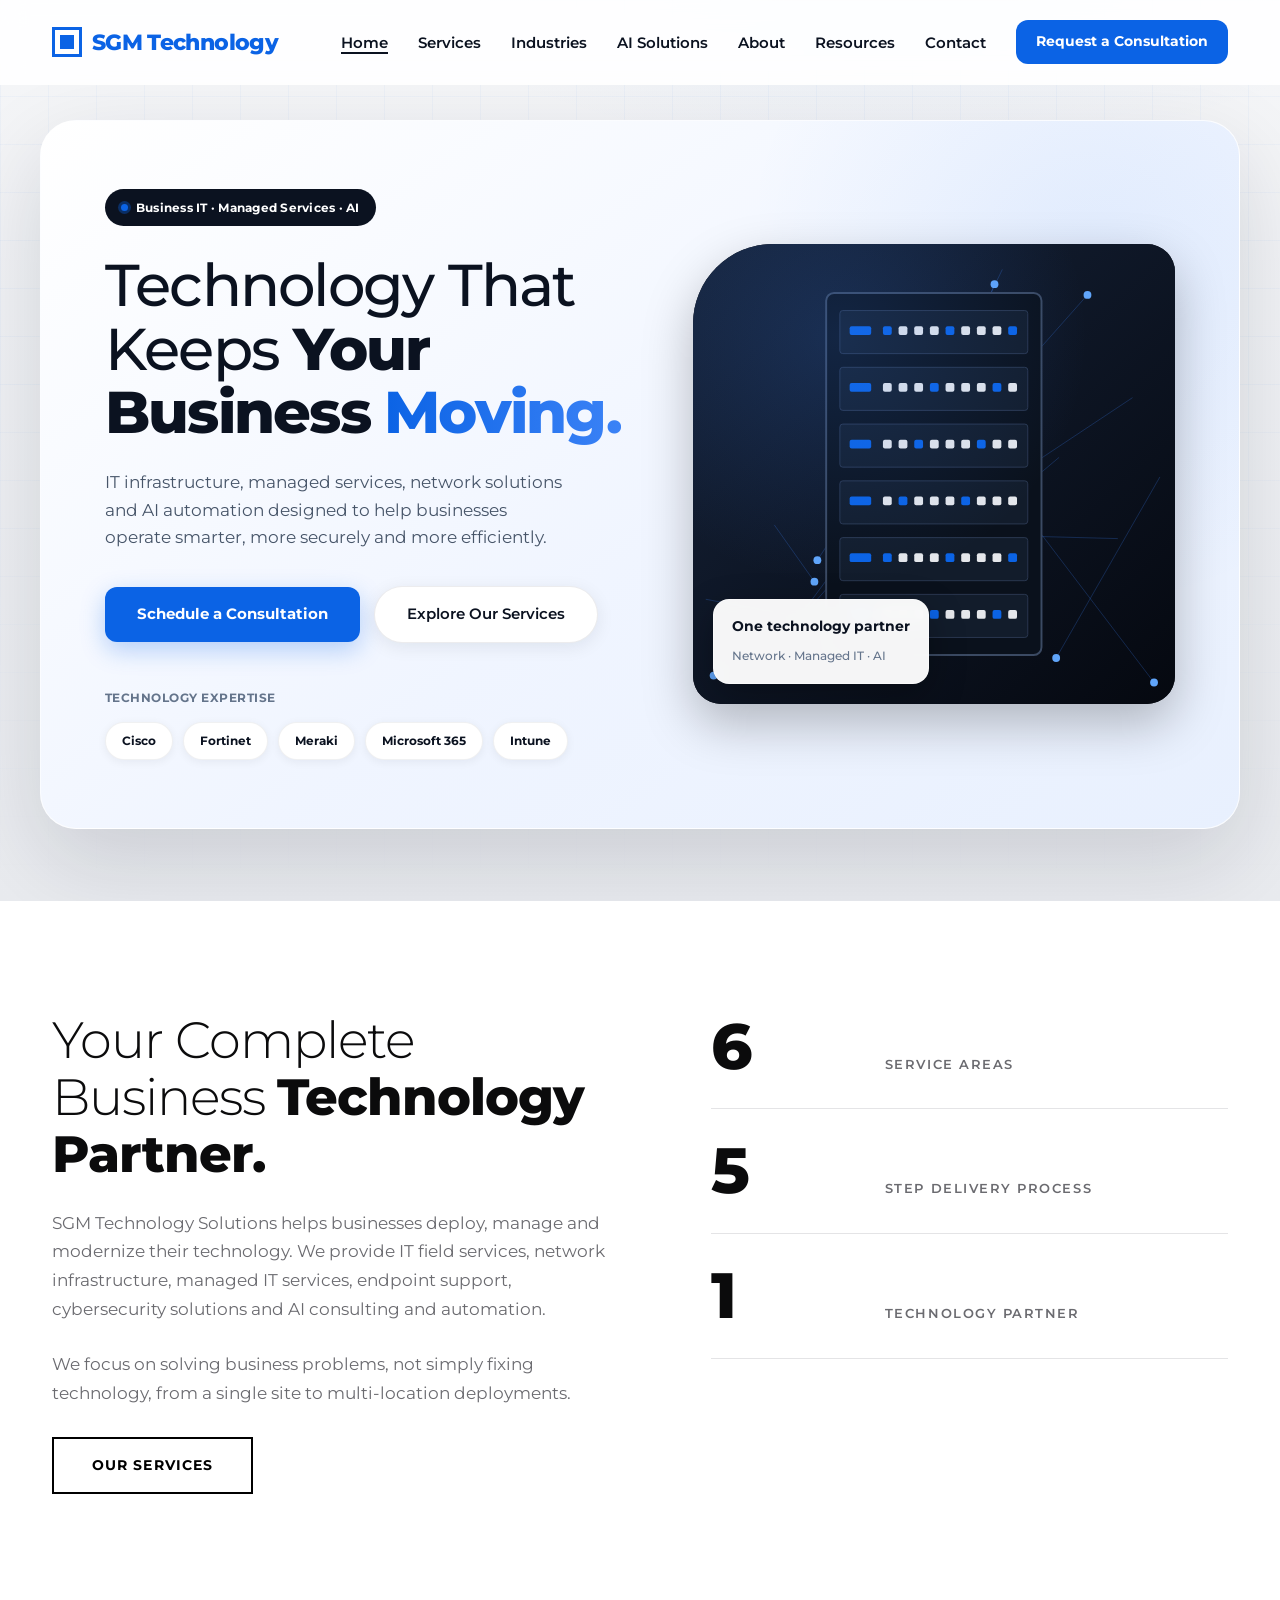
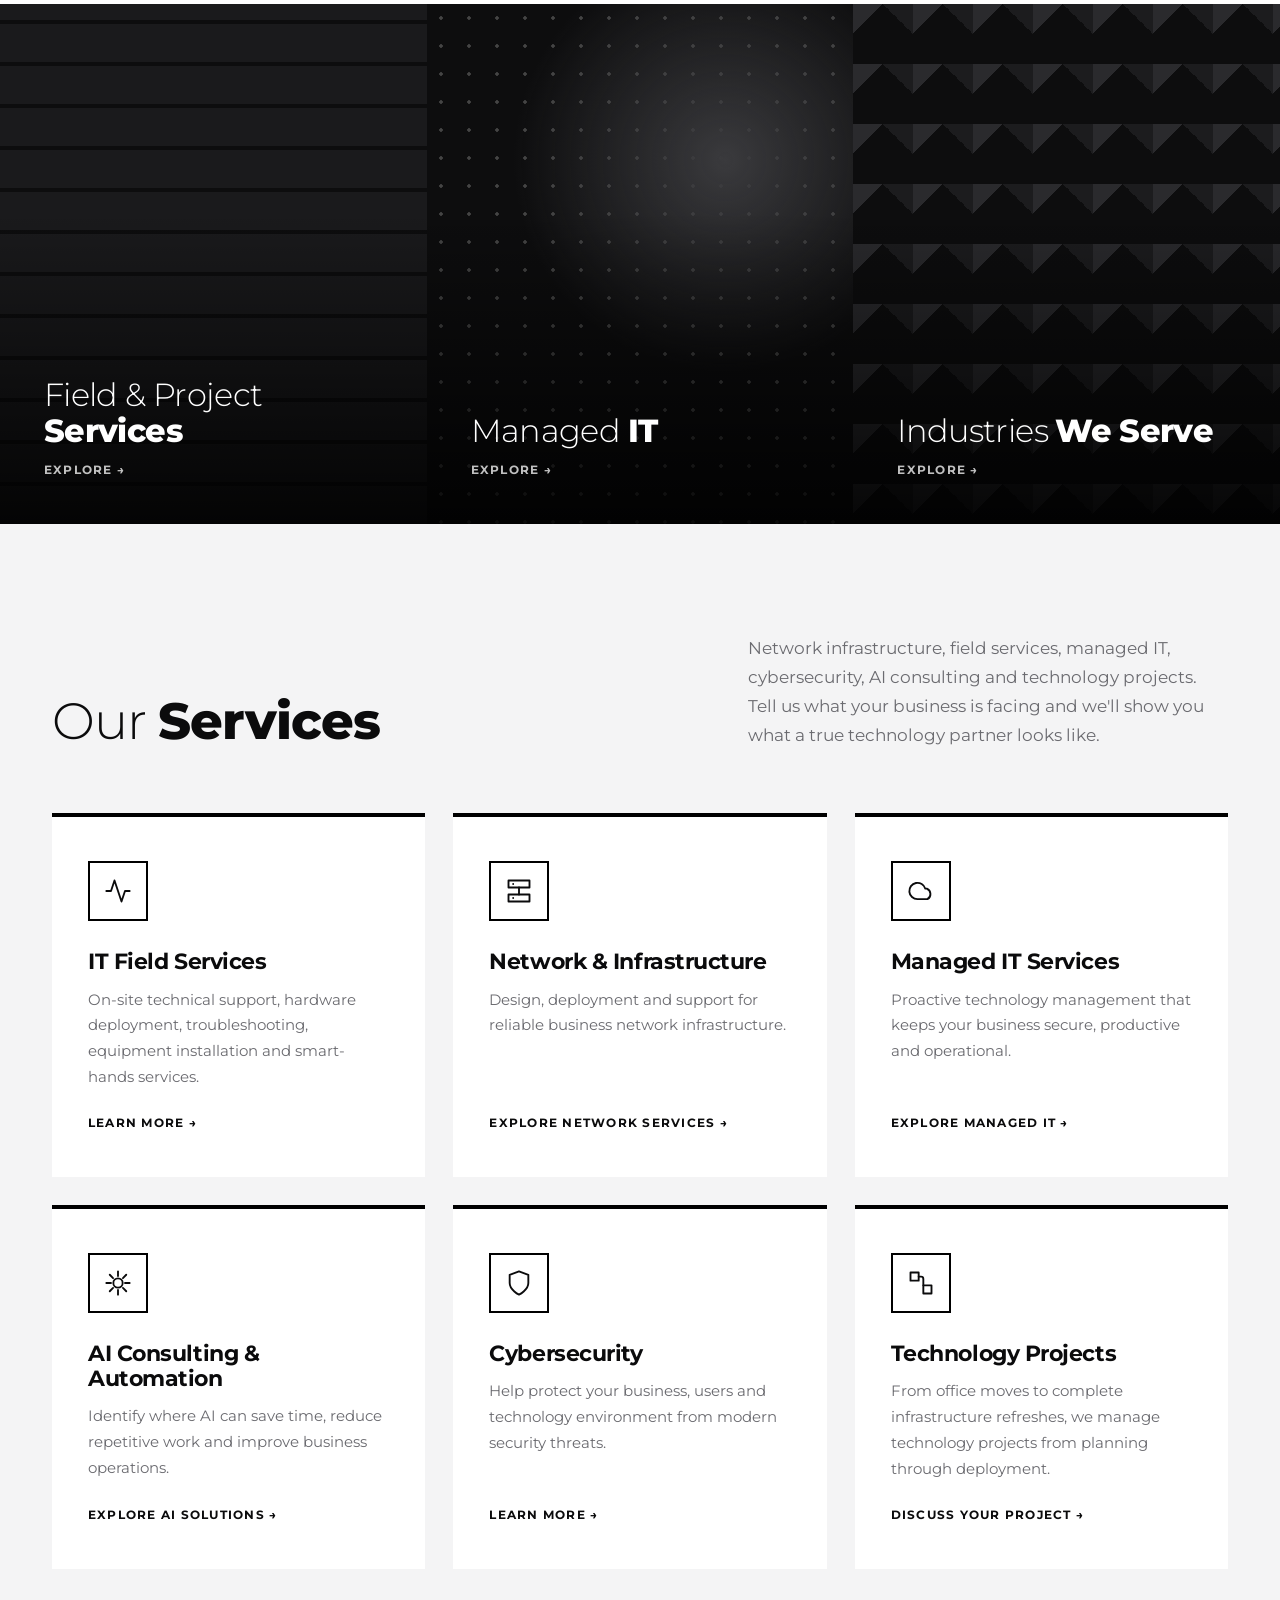
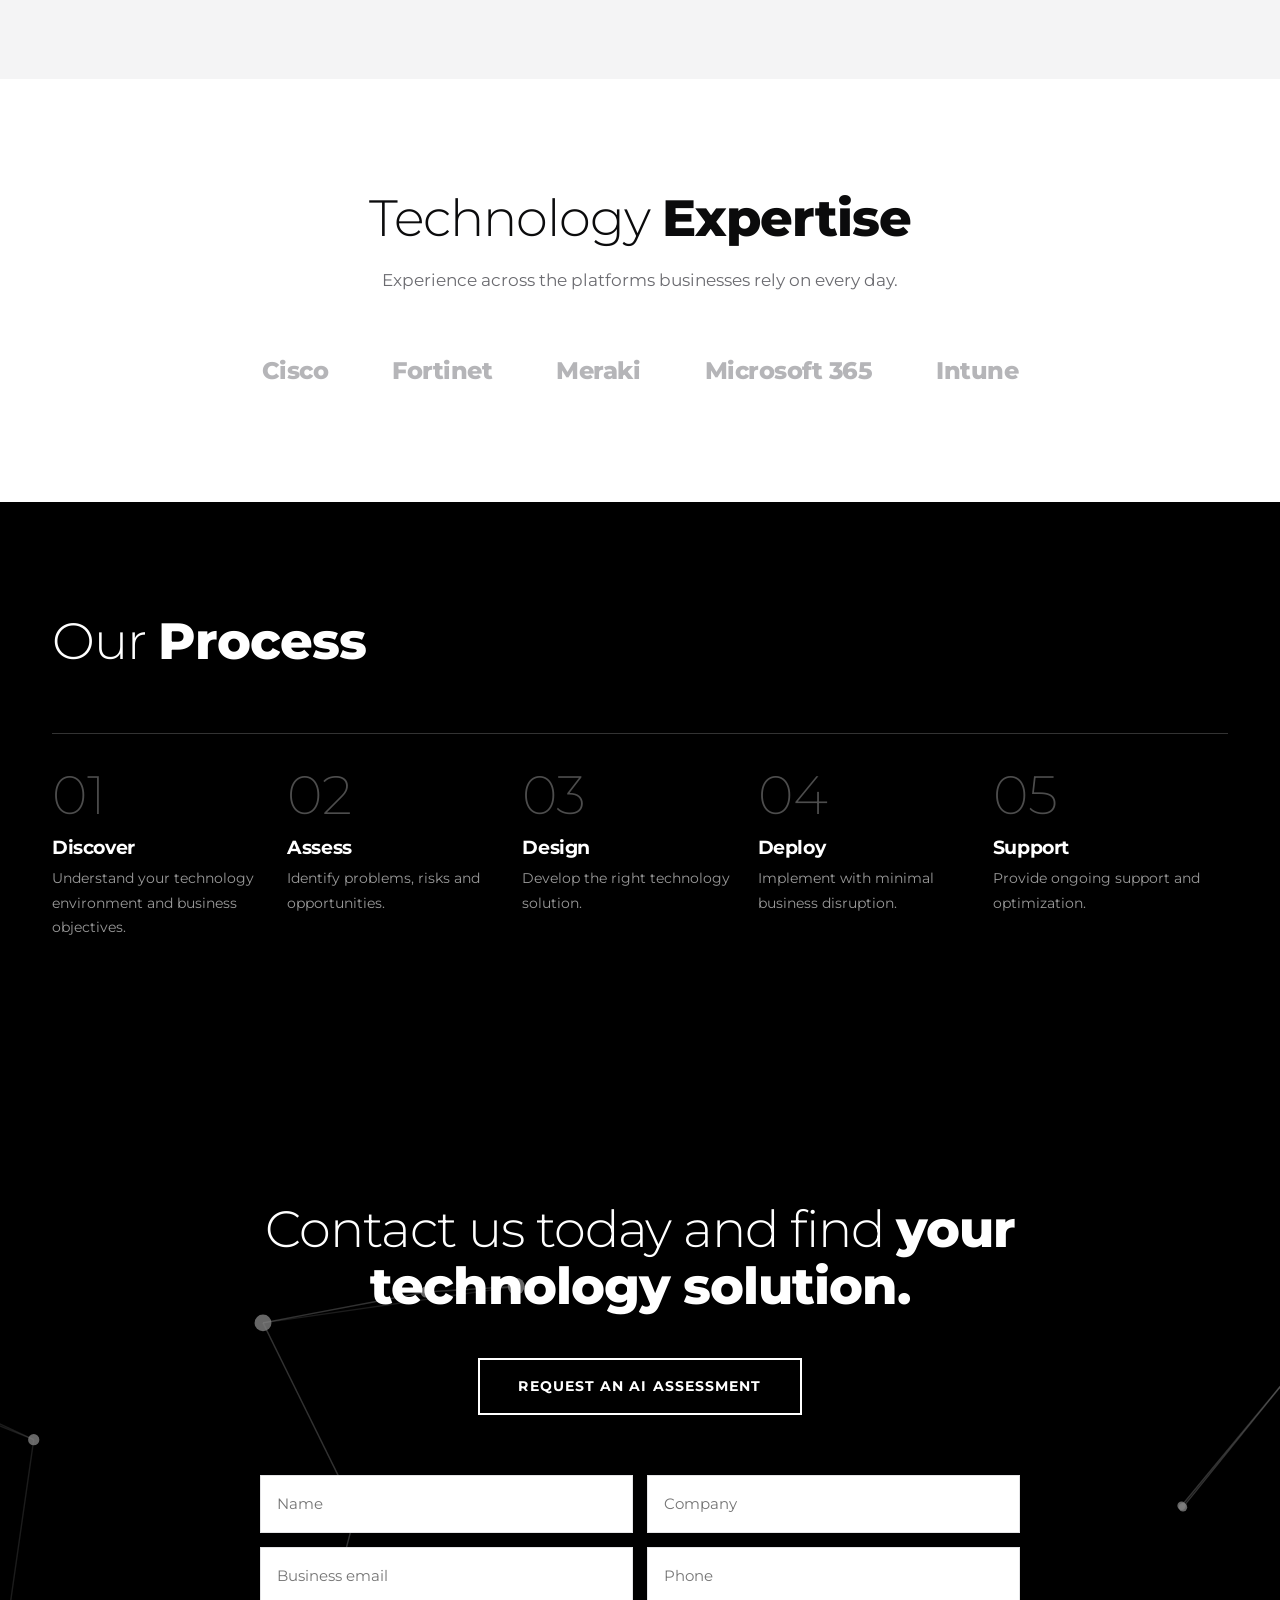
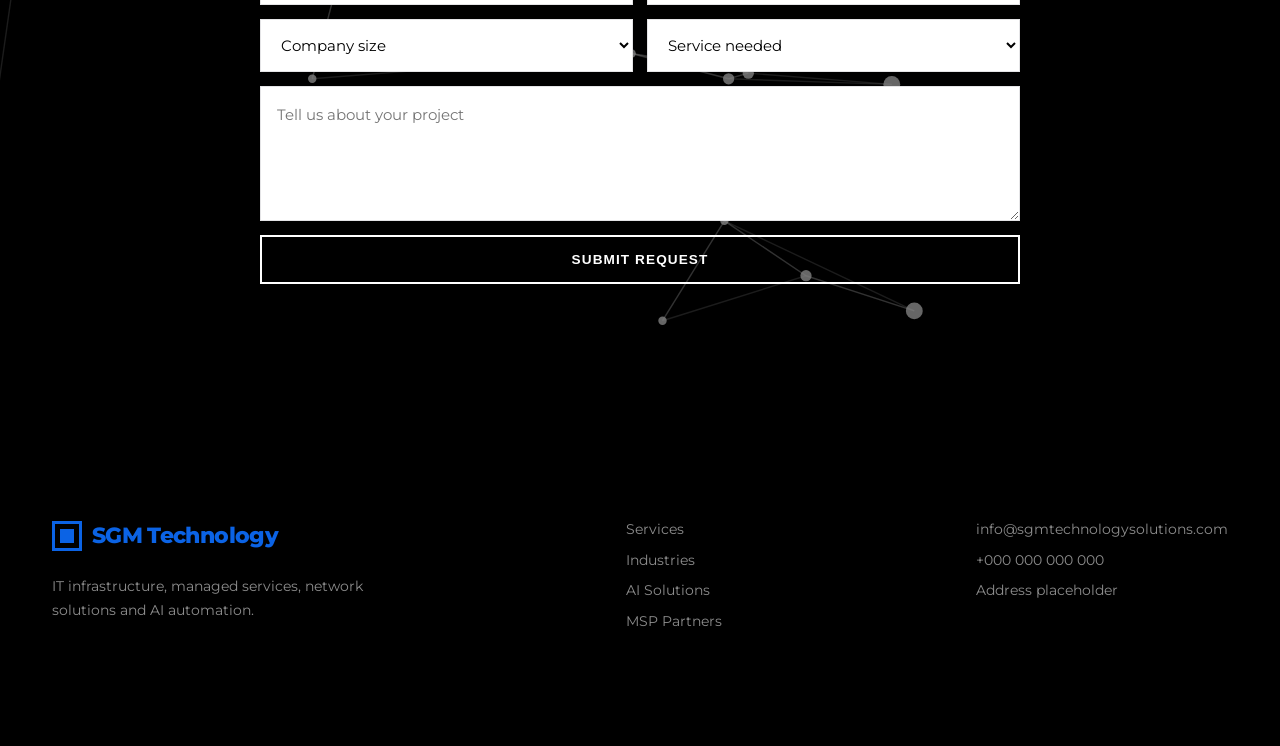
==== index.html @ 63089a8e "Add services page and main JavaScript functionality - Created a new services.html file with structur" ====
<!DOCTYPE html><html lang="en" class="nojs"><head><meta charset="utf-8"><meta name="viewport" content="width=device-width,initial-scale=1"><title>SGM Technology Solutions | IT Infrastructure, Managed IT & AI Automation</title>
<link rel="preconnect" href="https://fonts.googleapis.com"><link rel="preconnect" href="https://fonts.gstatic.com" crossorigin>
<link href="https://fonts.googleapis.com/css2?family=Montserrat:wght@200;300;400;500;600;700;800&display=swap" rel="stylesheet"><link rel="stylesheet" href="css/style.css">
<script>document.documentElement.classList.remove('nojs')</script></head><body>

<header><div class="wrap nav"><a class="logo" href="index.html"><i></i>SGM Technology</a><nav aria-label="Main"><button class="burger" aria-label="Menu" aria-expanded="false">&#9776;</button><ul>
<li><a href="index.html" style="opacity:1;border-bottom:2px solid currentColor">Home</a></li><li><a href="services.html">Services</a><ul class="dd"><li><a href="services.html#field">IT Field Services</a></li><li><a href="services.html#net">Network &amp; Infrastructure</a></li><li><a href="services.html#man">Managed IT Services</a></li><li><a href="services.html#ai">AI Consulting &amp; Automation</a></li><li><a href="services.html#sec">Cybersecurity</a></li><li><a href="services.html#proj">Technology Projects</a></li></ul></li><li><a href="#">Industries</a></li><li><a href="#">AI Solutions</a></li><li><a href="#">About</a></li><li><a href="#">Resources</a></li><li><a href="index.html#contact">Contact</a></li><li><a class="bbtn sm" href="index.html#contact">Request a Consultation</a></li></ul></nav></div></header><main>
<section class="stage"><div class="card"><div class="cgrid2"><div class="ctext">
<span class="pill">Business IT · Managed Services · AI</span>
<h1>Technology That Keeps <b>Your Business</b> <b class="bl">Moving.</b></h1>
<p>IT infrastructure, managed services, network solutions and AI automation designed to help businesses operate smarter, more securely and more efficiently.</p>
<div class="hbtns"><a class="bbtn" href="#contact">Schedule a Consultation</a><a class="wbtn" href="services.html">Explore Our Services</a></div>
<div class="works"><small>Technology expertise</small><div class="chips"><span>Cisco</span><span>Fortinet</span><span>Meraki</span><span>Microsoft 365</span><span>Intune</span></div></div></div>
<div class="vis"><svg viewBox="0 0 520 470" preserveAspectRatio="xMidYMid slice" aria-hidden="true" style="position:absolute;inset:0;width:100%;height:100%"><defs><linearGradient id="g" x1="0" y1="0" x2="1" y2="1"><stop offset="0" stop-color="#16233a"/><stop offset="1" stop-color="#05080f"/></linearGradient></defs><rect width="520" height="470" fill="url(#g)"/><line x1="141" y1="323" x2="298" y2="86" stroke="#3b82f6" stroke-opacity=".25"/><circle class="node" cx="141" cy="323" r="4" fill="#60a5fa"/><line x1="209" y1="329" x2="262" y2="340" stroke="#3b82f6" stroke-opacity=".25"/><circle class="node" cx="209" cy="329" r="4" fill="#60a5fa"/><line x1="317" y1="53" x2="330" y2="26" stroke="#3b82f6" stroke-opacity=".25"/><circle class="node" cx="317" cy="53" r="4" fill="#60a5fa"/><line x1="485" y1="448" x2="260" y2="152" stroke="#3b82f6" stroke-opacity=".25"/><circle class="node" cx="485" cy="448" r="4" fill="#60a5fa"/><line x1="302" y1="139" x2="118" y2="387" stroke="#3b82f6" stroke-opacity=".25"/><circle class="node" cx="302" cy="139" r="4" fill="#60a5fa"/><line x1="260" y1="296" x2="448" y2="301" stroke="#3b82f6" stroke-opacity=".25"/><circle class="node" cx="260" cy="296" r="4" fill="#60a5fa"/><line x1="263" y1="223" x2="347" y2="97" stroke="#3b82f6" stroke-opacity=".25"/><circle class="node" cx="263" cy="223" r="4" fill="#60a5fa"/><line x1="138" y1="345" x2="97" y2="287" stroke="#3b82f6" stroke-opacity=".25"/><circle class="node" cx="138" cy="345" r="4" fill="#60a5fa"/><line x1="219" y1="399" x2="27" y2="363" stroke="#3b82f6" stroke-opacity=".25"/><circle class="node" cx="219" cy="399" r="4" fill="#60a5fa"/><line x1="417" y1="52" x2="101" y2="408" stroke="#3b82f6" stroke-opacity=".25"/><circle class="node" cx="417" cy="52" r="4" fill="#60a5fa"/><line x1="322" y1="41" x2="174" y2="419" stroke="#3b82f6" stroke-opacity=".25"/><circle class="node" cx="322" cy="41" r="4" fill="#60a5fa"/><line x1="35" y1="441" x2="463" y2="157" stroke="#3b82f6" stroke-opacity=".25"/><circle class="node" cx="35" cy="441" r="4" fill="#60a5fa"/><line x1="262" y1="324" x2="388" y2="218" stroke="#3b82f6" stroke-opacity=".25"/><circle class="node" cx="262" cy="324" r="4" fill="#60a5fa"/><line x1="385" y1="423" x2="491" y2="238" stroke="#3b82f6" stroke-opacity=".25"/><circle class="node" cx="385" cy="423" r="4" fill="#60a5fa"/><g transform="translate(150 50)"><rect width="220" height="370" rx="8" fill="#0a111c" stroke="#3b4a63" stroke-width="2"/><rect x="14" y="18" width="192" height="44" rx="3" fill="#121c2b" stroke="#2a3850"/><rect class="node" x="58" y="34" width="9" height="9" rx="2" fill="#0B63E5"/><rect class="node" x="74" y="34" width="9" height="9" rx="2" fill="#e5e7eb"/><rect class="node" x="90" y="34" width="9" height="9" rx="2" fill="#e5e7eb"/><rect class="node" x="106" y="34" width="9" height="9" rx="2" fill="#e5e7eb"/><rect class="node" x="122" y="34" width="9" height="9" rx="2" fill="#0B63E5"/><rect class="node" x="138" y="34" width="9" height="9" rx="2" fill="#e5e7eb"/><rect class="node" x="154" y="34" width="9" height="9" rx="2" fill="#e5e7eb"/><rect class="node" x="170" y="34" width="9" height="9" rx="2" fill="#e5e7eb"/><rect class="node" x="186" y="34" width="9" height="9" rx="2" fill="#0B63E5"/><rect x="24" y="34" width="22" height="9" rx="2" fill="#0B63E5"/><rect x="14" y="76" width="192" height="44" rx="3" fill="#121c2b" stroke="#2a3850"/><rect class="node" x="58" y="92" width="9" height="9" rx="2" fill="#e5e7eb"/><rect class="node" x="74" y="92" width="9" height="9" rx="2" fill="#e5e7eb"/><rect class="node" x="90" y="92" width="9" height="9" rx="2" fill="#e5e7eb"/><rect class="node" x="106" y="92" width="9" height="9" rx="2" fill="#0B63E5"/><rect class="node" x="122" y="92" width="9" height="9" rx="2" fill="#e5e7eb"/><rect class="node" x="138" y="92" width="9" height="9" rx="2" fill="#e5e7eb"/><rect class="node" x="154" y="92" width="9" height="9" rx="2" fill="#e5e7eb"/><rect class="node" x="170" y="92" width="9" height="9" rx="2" fill="#0B63E5"/><rect class="node" x="186" y="92" width="9" height="9" rx="2" fill="#e5e7eb"/><rect x="24" y="92" width="22" height="9" rx="2" fill="#0B63E5"/><rect x="14" y="134" width="192" height="44" rx="3" fill="#121c2b" stroke="#2a3850"/><rect class="node" x="58" y="150" width="9" height="9" rx="2" fill="#e5e7eb"/><rect class="node" x="74" y="150" width="9" height="9" rx="2" fill="#e5e7eb"/><rect class="node" x="90" y="150" width="9" height="9" rx="2" fill="#0B63E5"/><rect class="node" x="106" y="150" width="9" height="9" rx="2" fill="#e5e7eb"/><rect class="node" x="122" y="150" width="9" height="9" rx="2" fill="#e5e7eb"/><rect class="node" x="138" y="150" width="9" height="9" rx="2" fill="#e5e7eb"/><rect class="node" x="154" y="150" width="9" height="9" rx="2" fill="#0B63E5"/><rect class="node" x="170" y="150" width="9" height="9" rx="2" fill="#e5e7eb"/><rect class="node" x="186" y="150" width="9" height="9" rx="2" fill="#e5e7eb"/><rect x="24" y="150" width="22" height="9" rx="2" fill="#0B63E5"/><rect x="14" y="192" width="192" height="44" rx="3" fill="#121c2b" stroke="#2a3850"/><rect class="node" x="58" y="208" width="9" height="9" rx="2" fill="#e5e7eb"/><rect class="node" x="74" y="208" width="9" height="9" rx="2" fill="#0B63E5"/><rect class="node" x="90" y="208" width="9" height="9" rx="2" fill="#e5e7eb"/><rect class="node" x="106" y="208" width="9" height="9" rx="2" fill="#e5e7eb"/><rect class="node" x="122" y="208" width="9" height="9" rx="2" fill="#e5e7eb"/><rect class="node" x="138" y="208" width="9" height="9" rx="2" fill="#0B63E5"/><rect class="node" x="154" y="208" width="9" height="9" rx="2" fill="#e5e7eb"/><rect class="node" x="170" y="208" width="9" height="9" rx="2" fill="#e5e7eb"/><rect class="node" x="186" y="208" width="9" height="9" rx="2" fill="#e5e7eb"/><rect x="24" y="208" width="22" height="9" rx="2" fill="#0B63E5"/><rect x="14" y="250" width="192" height="44" rx="3" fill="#121c2b" stroke="#2a3850"/><rect class="node" x="58" y="266" width="9" height="9" rx="2" fill="#0B63E5"/><rect class="node" x="74" y="266" width="9" height="9" rx="2" fill="#e5e7eb"/><rect class="node" x="90" y="266" width="9" height="9" rx="2" fill="#e5e7eb"/><rect class="node" x="106" y="266" width="9" height="9" rx="2" fill="#e5e7eb"/><rect class="node" x="122" y="266" width="9" height="9" rx="2" fill="#0B63E5"/><rect class="node" x="138" y="266" width="9" height="9" rx="2" fill="#e5e7eb"/><rect class="node" x="154" y="266" width="9" height="9" rx="2" fill="#e5e7eb"/><rect class="node" x="170" y="266" width="9" height="9" rx="2" fill="#e5e7eb"/><rect class="node" x="186" y="266" width="9" height="9" rx="2" fill="#0B63E5"/><rect x="24" y="266" width="22" height="9" rx="2" fill="#0B63E5"/><rect x="14" y="308" width="192" height="44" rx="3" fill="#121c2b" stroke="#2a3850"/><rect class="node" x="58" y="324" width="9" height="9" rx="2" fill="#e5e7eb"/><rect class="node" x="74" y="324" width="9" height="9" rx="2" fill="#e5e7eb"/><rect class="node" x="90" y="324" width="9" height="9" rx="2" fill="#e5e7eb"/><rect class="node" x="106" y="324" width="9" height="9" rx="2" fill="#0B63E5"/><rect class="node" x="122" y="324" width="9" height="9" rx="2" fill="#e5e7eb"/><rect class="node" x="138" y="324" width="9" height="9" rx="2" fill="#e5e7eb"/><rect class="node" x="154" y="324" width="9" height="9" rx="2" fill="#e5e7eb"/><rect class="node" x="170" y="324" width="9" height="9" rx="2" fill="#0B63E5"/><rect class="node" x="186" y="324" width="9" height="9" rx="2" fill="#e5e7eb"/><rect x="24" y="324" width="22" height="9" rx="2" fill="#0B63E5"/></g></svg><div class="vchip"><b>One technology partner</b><span>Network · Managed IT · AI</span></div></div></div></div></section>
<section><div class="wrap intro"><div class="fade"><h2>Your Complete Business <b>Technology Partner.</b></h2><p>SGM Technology Solutions helps businesses deploy, manage and modernize their technology. We provide IT field services, network infrastructure, managed IT services, endpoint support, cybersecurity solutions and AI consulting and automation.</p><p>We focus on solving business problems, not simply fixing technology, from a single site to multi-location deployments.</p><br><a class="btn dk" href="services.html">Our Services</a></div>
<div class="stats fade"><div class="stat"><h2><b>6</b></h2><h4>Service areas</h4></div><div class="stat"><h2><b>5</b></h2><h4>Step delivery process</h4></div><div class="stat"><h2><b>1</b></h2><h4>Technology partner</h4></div></div></div></section>
<div class="tiles"><a class="tile" href="services.html#field"><div class="art a1"></div><div><h3>Field &amp; Project <b>Services</b></h3><span>Explore →</span></div></a><a class="tile" href="services.html#man"><div class="art a2"></div><div><h3>Managed <b>IT</b></h3><span>Explore →</span></div></a><a class="tile" href="#"><div class="art a3"></div><div><h3>Industries <b>We Serve</b></h3><span>Explore →</span></div></a></div>
<section class="sol"><div class="wrap"><div class="solhead fade"><h2>Our <b>Services</b></h2><p>Network infrastructure, field services, managed IT, cybersecurity, AI consulting and technology projects. Tell us what your business is facing and we'll show you what a true technology partner looks like.</p></div><div class="sgrid"><a class="scard fade" href="services.html#field"><div class="ic"><svg width="28" height="28" viewBox="0 0 24 24" fill="none" stroke="currentColor" stroke-width="1.6" stroke-linecap="round" stroke-linejoin="round"><path d="M22 12h-4l-3 9L9 3l-3 9H2"/></svg></div><h3>IT Field Services</h3><p>On-site technical support, hardware deployment, troubleshooting, equipment installation and smart-hands services.</p><small>Learn More →</small></a><a class="scard fade" href="services.html#net"><div class="ic"><svg width="28" height="28" viewBox="0 0 24 24" fill="none" stroke="currentColor" stroke-width="1.6" stroke-linecap="round" stroke-linejoin="round"><rect x="3" y="3" width="18" height="6"/><rect x="3" y="15" width="18" height="6"/><path d="M7 6h.01M7 18h.01M12 9v6"/></svg></div><h3>Network &amp; Infrastructure</h3><p>Design, deployment and support for reliable business network infrastructure.</p><small>Explore Network Services →</small></a><a class="scard fade" href="services.html#man"><div class="ic"><svg width="28" height="28" viewBox="0 0 24 24" fill="none" stroke="currentColor" stroke-width="1.6" stroke-linecap="round" stroke-linejoin="round"><path d="M17.5 19H9a7 7 0 1 1 6.71-9H17a5 5 0 0 1 .5 9Z"/></svg></div><h3>Managed IT Services</h3><p>Proactive technology management that keeps your business secure, productive and operational.</p><small>Explore Managed IT →</small></a><a class="scard fade" href="services.html#ai"><div class="ic"><svg width="28" height="28" viewBox="0 0 24 24" fill="none" stroke="currentColor" stroke-width="1.6" stroke-linecap="round" stroke-linejoin="round"><path d="M12 2v4M12 18v4M4.93 4.93l2.83 2.83M16.24 16.24l2.83 2.83M2 12h4M18 12h4M4.93 19.07l2.83-2.83M16.24 7.76l2.83-2.83"/><circle cx="12" cy="12" r="4"/></svg></div><h3>AI Consulting &amp; Automation</h3><p>Identify where AI can save time, reduce repetitive work and improve business operations.</p><small>Explore AI Solutions →</small></a><a class="scard fade" href="services.html#sec"><div class="ic"><svg width="28" height="28" viewBox="0 0 24 24" fill="none" stroke="currentColor" stroke-width="1.6" stroke-linecap="round" stroke-linejoin="round"><path d="M12 22s8-4 8-10V5l-8-3-8 3v7c0 6 8 10 8 10z"/></svg></div><h3>Cybersecurity</h3><p>Help protect your business, users and technology environment from modern security threats.</p><small>Learn More →</small></a><a class="scard fade" href="services.html#proj"><div class="ic"><svg width="28" height="28" viewBox="0 0 24 24" fill="none" stroke="currentColor" stroke-width="1.6" stroke-linecap="round" stroke-linejoin="round"><rect x="3" y="3" width="7" height="7"/><rect x="14" y="14" width="7" height="7"/><path d="M10 6.5h2a2 2 0 0 1 2 2V14"/></svg></div><h3>Technology Projects</h3><p>From office moves to complete infrastructure refreshes, we manage technology projects from planning through deployment.</p><small>Discuss Your Project →</small></a></div></div></section>
<section class="logos"><div class="wrap fade"><h2>Technology <b>Expertise</b></h2><p>Experience across the platforms businesses rely on every day.</p><div class="lrow"><span>Cisco</span><span>Fortinet</span><span>Meraki</span><span>Microsoft 365</span><span>Intune</span></div></div></section>
<section class="proc"><div class="wrap"><h2 class="fade">Our <b>Process</b></h2><div class="steps"><div class="step fade"><b>01</b><h3>Discover</h3><p>Understand your technology environment and business objectives.</p></div><div class="step fade"><b>02</b><h3>Assess</h3><p>Identify problems, risks and opportunities.</p></div><div class="step fade"><b>03</b><h3>Design</h3><p>Develop the right technology solution.</p></div><div class="step fade"><b>04</b><h3>Deploy</h3><p>Implement with minimal business disruption.</p></div><div class="step fade"><b>05</b><h3>Support</h3><p>Provide ongoing support and optimization.</p></div></div></div></section>
<section class="cta" id="contact"><svg class="bg" viewBox="0 0 1600 700" preserveAspectRatio="xMidYMid slice" aria-hidden="true"><g stroke="#fff" stroke-opacity=".22" stroke-width="1"><line x1="648" y1="172" x2="712" y2="168"/><line x1="648" y1="172" x2="532" y2="194"/><line x1="567" y1="447" x2="598" y2="328"/><line x1="567" y1="447" x2="794" y2="429"/><line x1="860" y1="548" x2="918" y2="587"/><line x1="860" y1="548" x2="816" y2="619"/><line x1="225" y1="210" x2="229" y2="220"/><line x1="225" y1="210" x2="187" y2="235"/><line x1="979" y1="451" x2="877" y2="443"/><line x1="979" y1="451" x2="863" y2="447"/><line x1="1185" y1="324" x2="1186" y2="325"/><line x1="1185" y1="324" x2="1266" y2="226"/><line x1="340" y1="480" x2="272" y2="533"/><line x1="340" y1="480" x2="369" y2="277"/><line x1="1186" y1="325" x2="1185" y2="324"/><line x1="1186" y1="325" x2="1266" y2="226"/><line x1="1506" y1="465" x2="1474" y2="567"/><line x1="1506" y1="465" x2="1359" y2="450"/><line x1="794" y1="429" x2="863" y2="447"/><line x1="794" y1="429" x2="877" y2="443"/><line x1="532" y1="194" x2="648" y2="172"/><line x1="532" y1="194" x2="598" y2="328"/><line x1="229" y1="220" x2="225" y2="210"/><line x1="229" y1="220" x2="187" y2="235"/><line x1="369" y1="277" x2="229" y2="220"/><line x1="369" y1="277" x2="225" y2="210"/><line x1="1408" y1="278" x2="1266" y2="226"/><line x1="1408" y1="278" x2="1359" y2="450"/><line x1="84" y1="536" x2="272" y2="533"/><line x1="84" y1="536" x2="340" y2="480"/><line x1="1266" y1="226" x2="1185" y2="324"/><line x1="1266" y1="226" x2="1186" y2="325"/><line x1="598" y1="328" x2="567" y2="447"/><line x1="598" y1="328" x2="532" y2="194"/><line x1="68" y1="189" x2="187" y2="235"/><line x1="68" y1="189" x2="197" y2="253"/><line x1="918" y1="587" x2="860" y2="548"/><line x1="918" y1="587" x2="995" y2="612"/><line x1="816" y1="619" x2="860" y2="548"/><line x1="816" y1="619" x2="918" y2="587"/><line x1="712" y1="168" x2="648" y2="172"/><line x1="712" y1="168" x2="532" y2="194"/><line x1="1474" y1="567" x2="1506" y2="465"/><line x1="1474" y1="567" x2="1359" y2="450"/><line x1="1324" y1="95" x2="1266" y2="226"/><line x1="1324" y1="95" x2="1408" y2="278"/><line x1="995" y1="612" x2="918" y2="587"/><line x1="995" y1="612" x2="860" y2="548"/><line x1="863" y1="447" x2="877" y2="443"/><line x1="863" y1="447" x2="794" y2="429"/><line x1="877" y1="443" x2="863" y2="447"/><line x1="877" y1="443" x2="794" y2="429"/><line x1="272" y1="533" x2="340" y2="480"/><line x1="272" y1="533" x2="84" y2="536"/><line x1="1359" y1="450" x2="1506" y2="465"/><line x1="1359" y1="450" x2="1474" y2="567"/><line x1="187" y1="235" x2="197" y2="253"/><line x1="187" y1="235" x2="229" y2="220"/><line x1="197" y1="253" x2="187" y2="235"/><line x1="197" y1="253" x2="229" y2="220"/></g><g fill="#fff" fill-opacity=".8"><circle class="node" cx="648" cy="172" r="4"/><circle class="node" cx="567" cy="447" r="3"/><circle class="node" cx="860" cy="548" r="3"/><circle class="node" cx="225" cy="210" r="4"/><circle class="node" cx="979" cy="451" r="6"/><circle class="node" cx="1185" cy="324" r="3"/><circle class="node" cx="340" cy="480" r="3"/><circle class="node" cx="1186" cy="325" r="3"/><circle class="node" cx="1506" cy="465" r="6"/><circle class="node" cx="794" cy="429" r="3"/><circle class="node" cx="532" cy="194" r="6"/><circle class="node" cx="229" cy="220" r="3"/><circle class="node" cx="369" cy="277" r="4"/><circle class="node" cx="1408" cy="278" r="6"/><circle class="node" cx="84" cy="536" r="3"/><circle class="node" cx="1266" cy="226" r="3"/><circle class="node" cx="598" cy="328" r="3"/><circle class="node" cx="68" cy="189" r="6"/><circle class="node" cx="918" cy="587" r="4"/><circle class="node" cx="816" cy="619" r="3"/><circle class="node" cx="712" cy="168" r="6"/><circle class="node" cx="1474" cy="567" r="4"/><circle class="node" cx="1324" cy="95" r="4"/><circle class="node" cx="995" cy="612" r="6"/><circle class="node" cx="863" cy="447" r="4"/><circle class="node" cx="877" cy="443" r="4"/><circle class="node" cx="272" cy="533" r="3"/><circle class="node" cx="1359" cy="450" r="3"/><circle class="node" cx="187" cy="235" r="4"/><circle class="node" cx="197" cy="253" r="4"/></g></svg><div class="wrap"><h2 class="fade">Contact us today and find <b>your technology solution.</b></h2><a class="btn" href="#form">Request an AI Assessment</a>
<form id="form" class="formbox fade" onsubmit="return false"><div class="row"><input placeholder="Name" aria-label="Name"><input placeholder="Company" aria-label="Company"></div><div class="row"><input type="email" placeholder="Business email" aria-label="Business email"><input placeholder="Phone" aria-label="Phone"></div><div class="row"><select aria-label="Company size"><option>Company size</option><option>1–10</option><option>11–50</option><option>51–200</option><option>200+</option></select><select aria-label="Service needed"><option>Service needed</option><option>IT Support</option><option>Network Services</option><option>Managed IT</option><option>Cybersecurity</option><option>AI Consulting</option><option>AI Automation</option><option>Technology Project</option><option>MSP Partnership</option><option>Other</option></select></div><textarea rows="4" placeholder="Tell us about your project" aria-label="Project"></textarea><button class="btn" type="submit">Submit Request</button></form></div></section></main><footer><div class="wrap"><div><a class="logo" href="index.html"><i></i>SGM Technology</a><p style="max-width:320px;margin-top:14px">IT infrastructure, managed services, network solutions and AI automation.</p></div>
<div><a href="services.html">Services</a><a href="#">Industries</a><a href="#">AI Solutions</a><a href="#">MSP Partners</a></div><div><a href="#">info@sgmtechnologysolutions.com</a><a href="#">+000 000 000 000</a><p>Address placeholder</p></div></div></footer>
<div class="mbar"><a href="tel:+000000000000">Call Now</a><a href="index.html#contact">Request Consultation</a></div><script src="js/main.js"></script></body></html>
---- css/style.css ----
:root{--black:#000;--ink:#0b0b0c;--g1:#161617;--mid:#6b6b70;--line:#e4e4e6;--soft:#f4f4f5;--white:#fff}
*{box-sizing:border-box;margin:0;padding:0}
html{scroll-behavior:smooth}
body{font:17px/1.7 "Montserrat",system-ui,sans-serif;color:var(--ink);background:#fff;overflow-x:hidden}
a{color:inherit;text-decoration:none}
:focus-visible{outline:3px solid #999;outline-offset:3px}
.wrap{max-width:1240px;margin:0 auto;padding:0 32px}
h1,h2,h3{line-height:1.12;letter-spacing:-.02em;font-weight:300}
h1 b,h2 b,h3 b{font-weight:800}
h2{font-size:clamp(2rem,4vw,3.2rem)}
section{padding:110px 0}
.btn{display:inline-block;padding:15px 38px;border:2px solid #fff;color:#fff;font-weight:700;font-size:.85rem;letter-spacing:.08em;text-transform:uppercase;transition:.25s;background:transparent}
.btn:hover{background:#fff;color:#000}
.btn.solid{background:#000;border-color:#000;color:#fff}.btn.solid:hover{background:#fff;color:#000}
.btn.dk{border-color:#000;color:#000}.btn.dk:hover{background:#000;color:#fff}
/* header */
.util{position:absolute;top:0;left:0;right:0;z-index:60;display:flex;justify-content:flex-end;padding:8px 32px;font-size:.72rem;font-weight:700;letter-spacing:.1em;text-transform:uppercase;color:#fff}
.util a{opacity:.8}.util a:hover{opacity:1}
header{position:fixed;top:30px;left:0;right:0;z-index:50;transition:.3s;color:#fff}
header.solid{top:0;background:#fff;color:#000;box-shadow:0 1px 0 var(--line)}
.nav{display:flex;align-items:center;justify-content:space-between;height:84px}
.logo{font-weight:800;font-size:1.35rem;letter-spacing:-.03em;display:flex;align-items:center;gap:10px}
.logo i{width:30px;height:30px;border:3px solid currentColor;display:block;position:relative}
.logo i::after{content:"";position:absolute;inset:5px;background:currentColor}
nav ul{display:flex;gap:30px;list-style:none;align-items:center}
nav a{font-size:.8rem;font-weight:600;letter-spacing:.06em;text-transform:uppercase;opacity:.85}
nav a:hover{opacity:1}
nav li{position:relative}
.dd{display:none;position:absolute;top:100%;left:-16px;background:#fff;color:#000;min-width:240px;padding:12px 0;box-shadow:0 20px 40px rgba(0,0,0,.18);list-style:none}
li:hover>.dd,li:focus-within>.dd{display:block}
.dd a{display:block;padding:9px 22px;text-transform:none;letter-spacing:0;font-size:.9rem;opacity:1}.dd a:hover{background:var(--soft)}
.burger{display:none;background:none;border:0;color:inherit;font-size:1.8rem;cursor:pointer}
/* legacy .hero block removed — active hero styles live in the HERO section below */
/* intro */
.intro{display:grid;grid-template-columns:1.1fr 1fr;gap:90px;align-items:start}
.intro p{color:var(--mid);margin-top:26px}
.stats{display:grid;gap:0}
.stat{padding:26px 0;border-bottom:1px solid var(--line);display:flex;align-items:baseline;gap:24px}
.stat:first-child{padding-top:0}
.stat h2{font-size:clamp(3rem,5vw,4.4rem);min-width:150px}
.stat h4{font-size:.8rem;font-weight:600;letter-spacing:.12em;text-transform:uppercase;color:var(--mid)}
/* tiles */
.tiles{display:grid;grid-template-columns:repeat(3,1fr);gap:0;padding:0}
.tile{position:relative;height:520px;overflow:hidden;color:#fff;display:flex;align-items:flex-end;padding:44px;background:#0d0d0e}
.tile .art{position:absolute;inset:0;transition:transform .8s}
.tile:hover .art{transform:scale(1.08)}
.tile::after{content:"";position:absolute;inset:0;background:linear-gradient(0deg,rgba(0,0,0,.85),transparent 60%)}
.tile h3{position:relative;z-index:2;font-size:2rem}
.tile span{position:relative;z-index:2;display:block;margin-top:10px;font-size:.78rem;font-weight:700;letter-spacing:.1em;text-transform:uppercase;opacity:.75}
.a1{background:repeating-linear-gradient(0deg,#1a1a1c 0 38px,#0d0d0e 38px 42px)}
.a2{background:radial-gradient(circle at 70% 30%,#3a3a3d,transparent 45%),radial-gradient(#444 1.5px,transparent 2px) 0 0/28px 28px,#0d0d0e}
.a3{background:linear-gradient(135deg,#2a2a2d 25%,transparent 25%) 0 0/60px 60px,linear-gradient(225deg,#1c1c1e 25%,#0d0d0e 25%) 0 0/60px 60px}
/* solutions */
.sol{background:var(--soft)}
.solhead{display:flex;justify-content:space-between;gap:60px;align-items:end;flex-wrap:wrap;margin-bottom:64px}
.solhead p{max-width:480px;color:var(--mid)}
.sgrid{display:grid;grid-template-columns:repeat(3,1fr);gap:28px}
.scard{background:#fff;padding:44px 36px;border-top:4px solid #000;transition:.3s;display:flex;flex-direction:column}
.scard:hover{background:#000;color:#fff;transform:translateY(-6px)}.scard:hover p{color:rgba(255,255,255,.65)}.scard:hover .ic{border-color:#fff}
.ic{width:60px;height:60px;border:2px solid #000;display:grid;place-items:center;margin-bottom:28px;transition:.3s}
.scard h3{font-size:1.4rem;font-weight:700;margin-bottom:12px}
.scard p{color:var(--mid);font-size:.95rem;flex:1}
.scard small{margin-top:22px;font-size:.78rem;font-weight:700;letter-spacing:.1em;text-transform:uppercase}
/* tech strip */
.logos{text-align:center}
.logos p{color:var(--mid);max-width:620px;margin:20px auto 0}
.lrow{display:flex;justify-content:center;flex-wrap:wrap;gap:20px 64px;margin-top:56px}
.lrow span{font-size:1.5rem;font-weight:800;letter-spacing:-.02em;color:#b5b5b8;transition:.2s}.lrow span:hover{color:#000}
/* process */
.proc{background:#000;color:#fff}
.steps{display:grid;grid-template-columns:repeat(5,1fr);margin-top:64px;border-top:1px solid rgba(255,255,255,.2)}
.step{padding:34px 24px 0 0}
.step b{font-size:3.4rem;font-weight:200;color:rgba(255,255,255,.3);line-height:1;display:block}
.step h3{font-size:1.2rem;font-weight:700;margin:14px 0 8px}.step p{font-size:.9rem;color:rgba(255,255,255,.6)}
/* cta */
.cta{position:relative;background:#000;color:#fff;text-align:center;padding:150px 0;overflow:hidden}
.cta svg{position:absolute;inset:0;width:100%;height:100%;opacity:.5}
.cta .wrap{position:relative}
.cta h2{max-width:800px;margin:0 auto 44px}
.formbox{max-width:760px;margin:60px auto 0;display:grid;gap:14px;text-align:left}
.row{display:grid;grid-template-columns:1fr 1fr;gap:14px}
input,select,textarea{width:100%;padding:15px 16px;border:1px solid var(--line);font:inherit;font-size:.95rem;background:#fff}
input:focus,select:focus,textarea:focus{outline:2px solid #000}
/* page hero */
.phero{position:relative;background:#000;color:#fff;padding:230px 0 130px;overflow:hidden}
.phero svg.bg{position:absolute;inset:0;width:100%;height:100%}
.phero::after{content:"";position:absolute;inset:0;background:linear-gradient(90deg,rgba(0,0,0,.9),rgba(0,0,0,.35))}
.phero .wrap{position:relative;z-index:2}.phero h1{font-size:clamp(2.6rem,6vw,5rem)}.phero p{max-width:580px;margin-top:26px;color:rgba(255,255,255,.75);font-size:1.1rem}
.detail{padding:100px 0}.detail:nth-of-type(odd){background:var(--soft)}
.dgrid{display:grid;grid-template-columns:1fr 1.1fr;gap:90px}
.dgrid .n{font-size:5rem;font-weight:200;color:#cfcfd2;line-height:1}
.dgrid p.lead{color:var(--mid);margin:20px 0 32px}
.note{font-size:.88rem;color:var(--mid);margin-top:22px;padding-left:16px;border-left:3px solid #000}
.dlist{list-style:none;display:grid;grid-template-columns:1fr 1fr;gap:0 32px;align-content:start}
.dlist li{padding:14px 0 14px 28px;border-bottom:1px solid var(--line);position:relative;font-weight:500;font-size:.95rem}
.dlist li::before{content:"";position:absolute;left:0;top:25px;width:14px;height:2px;background:#000}
/* footer */
footer{background:#000;color:#fff;padding:80px 0 110px}
footer .wrap{display:flex;justify-content:space-between;gap:48px;flex-wrap:wrap}
footer p,footer a{display:block;color:rgba(255,255,255,.55);font-size:.9rem;padding:3px 0}footer a:hover{color:#fff}
.mbar{display:none}
.fade{opacity:0;transform:translateY(28px);transition:.8s}.fade.in{opacity:1;transform:none}
.nojs .fade{opacity:1;transform:none}
@media(max-width:980px){
section{padding:72px 0}.burger{display:block}.util{display:none}header{top:0}
nav ul{display:none;position:absolute;top:84px;left:0;right:0;background:#000;color:#fff;flex-direction:column;align-items:flex-start;padding:24px 32px;gap:16px}nav ul.open{display:flex}.dd{display:none!important}
header.solid nav ul{background:#fff;color:#000}
.intro,.dgrid{grid-template-columns:1fr;gap:44px}.tiles,.sgrid{grid-template-columns:1fr}.tile{height:340px}.steps{grid-template-columns:1fr 1fr}.row,.dlist{grid-template-columns:1fr}
.stat{flex-direction:column;gap:0}
.mbar{display:grid;grid-template-columns:1fr 1fr;position:fixed;bottom:0;left:0;right:0;z-index:70}.mbar a{padding:17px;text-align:center;font-weight:700;font-size:.85rem;background:#1c1c1e;color:#fff}.mbar a+a{background:#fff;color:#000}}
@media(prefers-reduced-motion:reduce){.fade{opacity:1;transform:none;transition:none}.node{animation:none}.tile .art{transition:none}}

/* =========================================================
   HERO — polished light card style
   ========================================================= */
:root{
  --blue:#0B63E5;
  --blue-dark:#094fb8;
  --blue-soft:#e8f0fe;
  --ink-2:#0b1220;
  --muted:#475569;
  --hero-shadow:0 32px 90px rgba(15,23,42,.14);
}

/* header overrides for light hero */
header{
  top:0!important;
  background:rgba(255,255,255,.9)!important;
  color:var(--ink-2)!important;
  backdrop-filter:blur(12px);
  -webkit-backdrop-filter:blur(12px);
  box-shadow:none;
  border-bottom:1px solid transparent;
  transition:background .25s,box-shadow .25s,border-color .25s;
}
header.solid{
  box-shadow:0 1px 0 var(--line);
  border-bottom-color:var(--line);
}
.logo{color:var(--blue)}
nav a{
  opacity:1;
  text-transform:none;
  letter-spacing:0;
  font-size:.92rem;
  font-weight:600;
}

/* buttons */
.bbtn{
  display:inline-flex;
  align-items:center;
  justify-content:center;
  gap:8px;
  background:var(--blue);
  color:#fff;
  padding:15px 32px;
  border-radius:12px;
  font-weight:700;
  font-size:.92rem;
  border:none;
  box-shadow:0 8px 24px rgba(11,99,229,.28);
  transition:background .2s,transform .2s,box-shadow .2s;
}
.bbtn:hover{
  background:var(--blue-dark);
  transform:translateY(-1px);
  box-shadow:0 12px 28px rgba(11,99,229,.35);
}
.bbtn.sm{padding:10px 20px;font-size:.85rem;box-shadow:none}
.wbtn{
  display:inline-flex;
  align-items:center;
  justify-content:center;
  gap:8px;
  background:#fff;
  color:var(--ink-2);
  padding:15px 32px;
  border-radius:99px;
  font-weight:600;
  font-size:.92rem;
  border:1px solid rgba(15,23,42,.08);
  box-shadow:0 4px 18px rgba(15,23,42,.08);
  transition:box-shadow .2s,transform .2s,border-color .2s;
}
.wbtn:hover{
  transform:translateY(-1px);
  border-color:rgba(11,99,229,.2);
  box-shadow:0 8px 26px rgba(15,23,42,.14);
}

/* ---- hero stage + card ---- */
.stage{
  position:relative;
  background:
    radial-gradient(ellipse 80% 50% at 70% -10%,rgba(11,99,229,.08),transparent 55%),
    linear-gradient(180deg,#f5f6f8 0%,#e9ebef 100%);
  padding:120px 24px 72px;
  overflow:hidden;
}
.stage::before{
  content:"";
  position:absolute;
  inset:0;
  background-image:
    linear-gradient(rgba(11,99,229,.03) 1px,transparent 1px),
    linear-gradient(90deg,rgba(11,99,229,.03) 1px,transparent 1px);
  background-size:48px 48px;
  mask-image:linear-gradient(180deg,#000 40%,transparent 100%);
  pointer-events:none;
}

.card{
  position:relative;
  max-width:1200px;
  margin:0 auto;
  background:linear-gradient(145deg,#ffffff 0%,#f0f5ff 55%,#e8f0fe 100%);
  border-radius:36px;
  box-shadow:var(--hero-shadow);
  padding:68px 64px;
  border:1px solid rgba(255,255,255,.8);
  overflow:hidden;
}
.card::after{
  content:"";
  position:absolute;
  top:-40%;
  right:-15%;
  width:55%;
  height:120%;
  background:radial-gradient(circle,rgba(11,99,229,.07),transparent 65%);
  pointer-events:none;
}

.cgrid2{
  position:relative;
  z-index:1;
  display:grid;
  grid-template-columns:1.05fr .95fr;
  gap:56px;
  align-items:center;
}

/* left content */
.pill{
  display:inline-flex;
  align-items:center;
  gap:8px;
  background:var(--ink-2);
  color:#fff;
  font-size:.78rem;
  font-weight:700;
  letter-spacing:.02em;
  padding:8px 16px;
  border-radius:999px;
  margin-bottom:28px;
}
.pill::before{
  content:"";
  width:7px;
  height:7px;
  border-radius:50%;
  background:var(--blue);
  box-shadow:0 0 0 3px rgba(11,99,229,.35);
  animation:hero-pulse 2.2s ease-in-out infinite;
}

.ctext h1{
  font-size:clamp(2.35rem,4.6vw,3.75rem);
  font-weight:500;
  color:var(--ink-2);
  line-height:1.08;
  letter-spacing:-.03em;
  max-width:14ch;
}
.ctext h1 b{font-weight:800}
.ctext h1 .bl{
  color:var(--blue);
  background:linear-gradient(90deg,var(--blue),#3b82f6);
  -webkit-background-clip:text;
  background-clip:text;
  -webkit-text-fill-color:transparent;
}

.ctext p{
  color:var(--muted);
  max-width:460px;
  margin:24px 0 34px;
  font-size:1.05rem;
  line-height:1.65;
}

.hbtns{
  display:flex;
  gap:14px;
  flex-wrap:wrap;
  align-items:center;
}

.works{margin-top:44px}
.works small{
  display:block;
  font-weight:700;
  font-size:.78rem;
  letter-spacing:.04em;
  text-transform:uppercase;
  margin-bottom:14px;
  color:#64748b;
}
.chips{display:flex;flex-wrap:wrap;gap:10px}
.chips span{
  background:#fff;
  border-radius:999px;
  padding:7px 16px;
  font-size:.78rem;
  font-weight:700;
  color:var(--ink-2);
  border:1px solid rgba(15,23,42,.06);
  box-shadow:0 2px 10px rgba(15,23,42,.06);
  transition:border-color .2s,box-shadow .2s;
}
.chips span:hover{
  border-color:rgba(11,99,229,.25);
  box-shadow:0 4px 14px rgba(11,99,229,.12);
}

/* right visual panel */
.vis{
  position:relative;
  min-height:460px;
  border-radius:80px 28px 28px 28px;
  overflow:hidden;
  background:#05080f;
  box-shadow:
    0 20px 50px rgba(0,0,0,.25),
    inset 0 0 0 1px rgba(255,255,255,.06);
}
.vis::before{
  content:"";
  position:absolute;
  inset:0;
  background:radial-gradient(circle at 30% 20%,rgba(59,130,246,.18),transparent 50%);
  pointer-events:none;
  z-index:1;
}
.vis svg{
  position:absolute;
  inset:0;
  width:100%;
  height:100%;
}

/* network node pulse */
.node{
  animation:node-pulse 2.8s ease-in-out infinite;
  transform-origin:center;
}
.node:nth-child(odd){animation-delay:.9s}
.node:nth-child(3n){animation-delay:1.6s}

@keyframes node-pulse{
  0%,100%{opacity:1}
  50%{opacity:.3}
}
@keyframes hero-pulse{
  0%,100%{box-shadow:0 0 0 3px rgba(11,99,229,.35)}
  50%{box-shadow:0 0 0 6px rgba(11,99,229,.12)}
}

.vchip{
  position:absolute;
  left:20px;
  bottom:20px;
  z-index:3;
  background:rgba(255,255,255,.96);
  backdrop-filter:blur(8px);
  border-radius:16px;
  padding:14px 18px;
  box-shadow:0 12px 36px rgba(0,0,0,.28);
  border:1px solid rgba(255,255,255,.5);
  min-width:150px;
}
.vchip b{
  display:block;
  font-size:.9rem;
  color:var(--ink-2);
  margin-bottom:2px;
}
.vchip span{
  font-size:.74rem;
  color:#64748b;
  font-weight:500;
}

/* responsive */
@media(max-width:980px){
  .cgrid2{grid-template-columns:1fr;gap:40px}
  .card{padding:36px 24px;border-radius:28px}
  .stage{padding:104px 16px 48px}
  .vis{min-height:300px;border-radius:40px 20px 20px 20px;order:-1}
  .ctext h1{max-width:none}
  nav ul{background:#fff!important;color:var(--ink-2)!important}
  .hbtns .bbtn,.hbtns .wbtn{width:100%;justify-content:center}
}
@media(max-width:560px){
  .stage{padding:96px 12px 40px}
  .card{padding:28px 18px;border-radius:24px}
  .vis{min-height:240px}
  .pill{font-size:.72rem;padding:6px 12px}
}
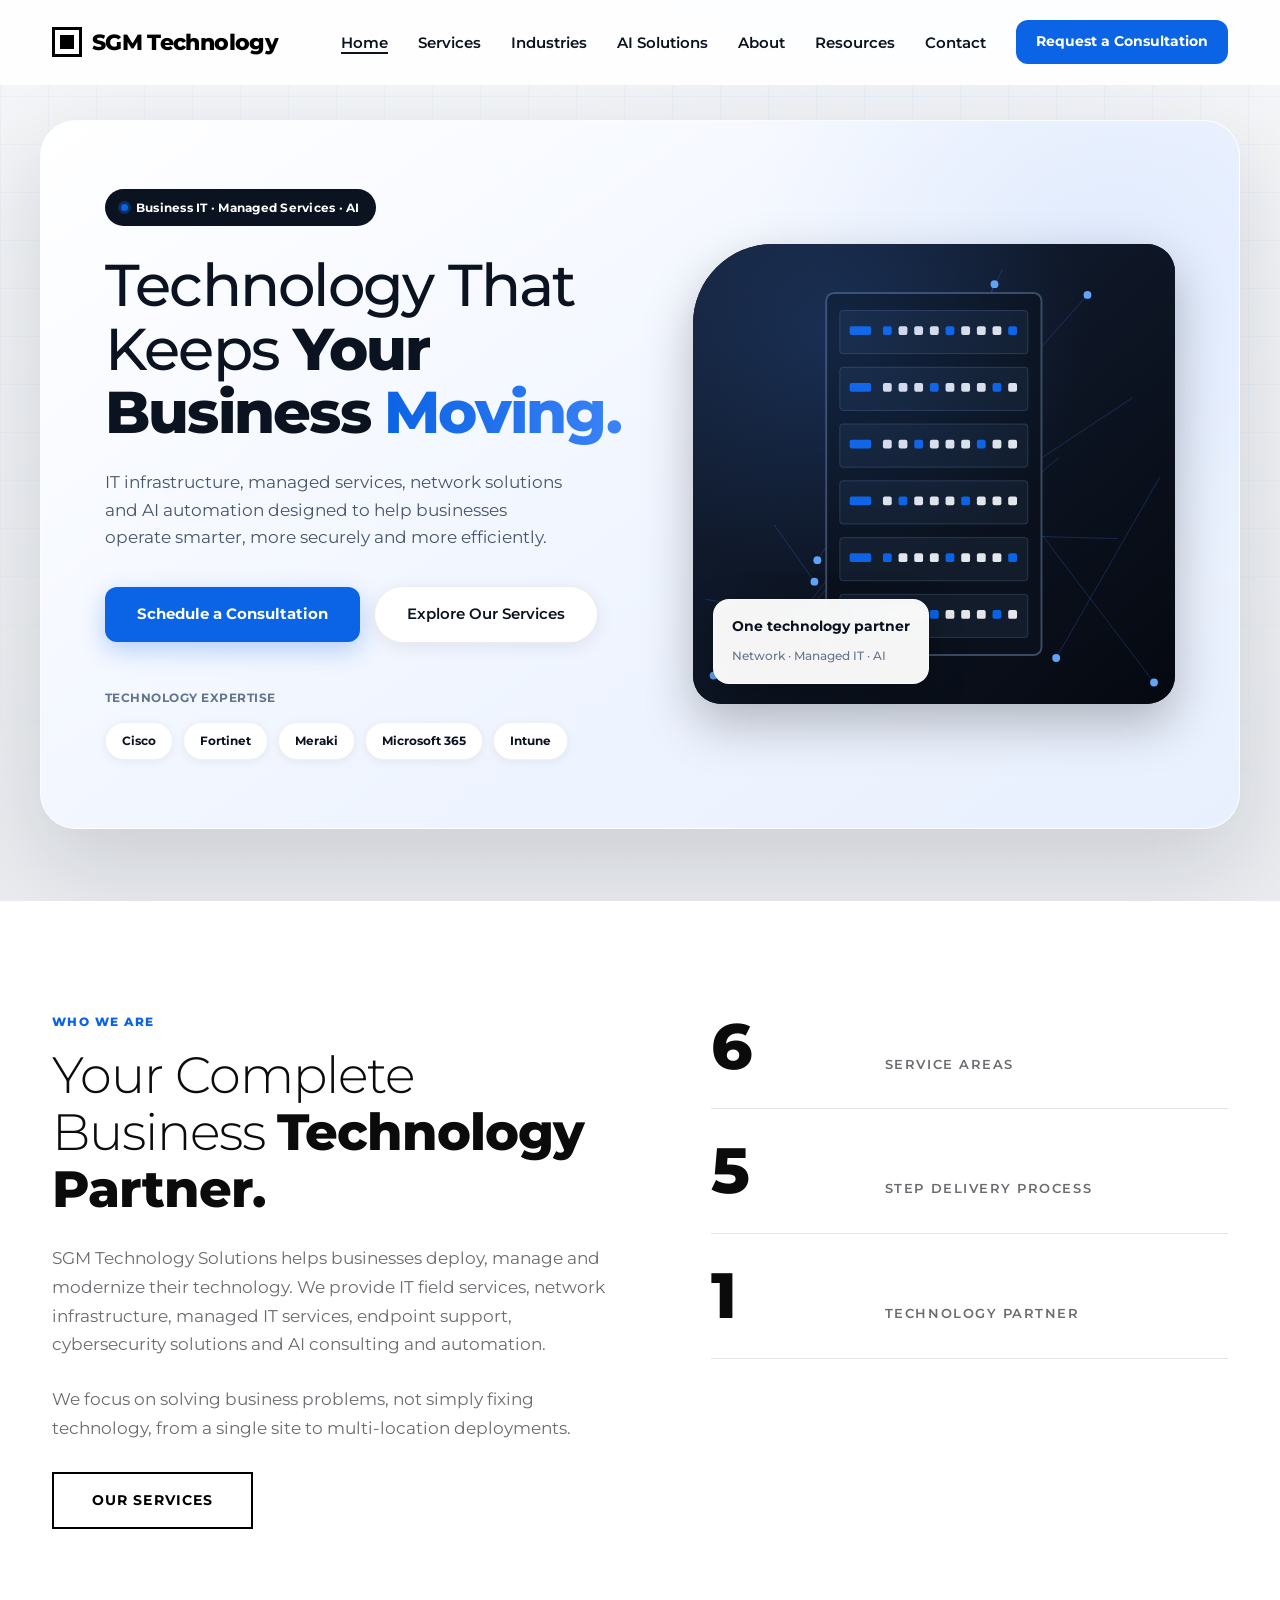
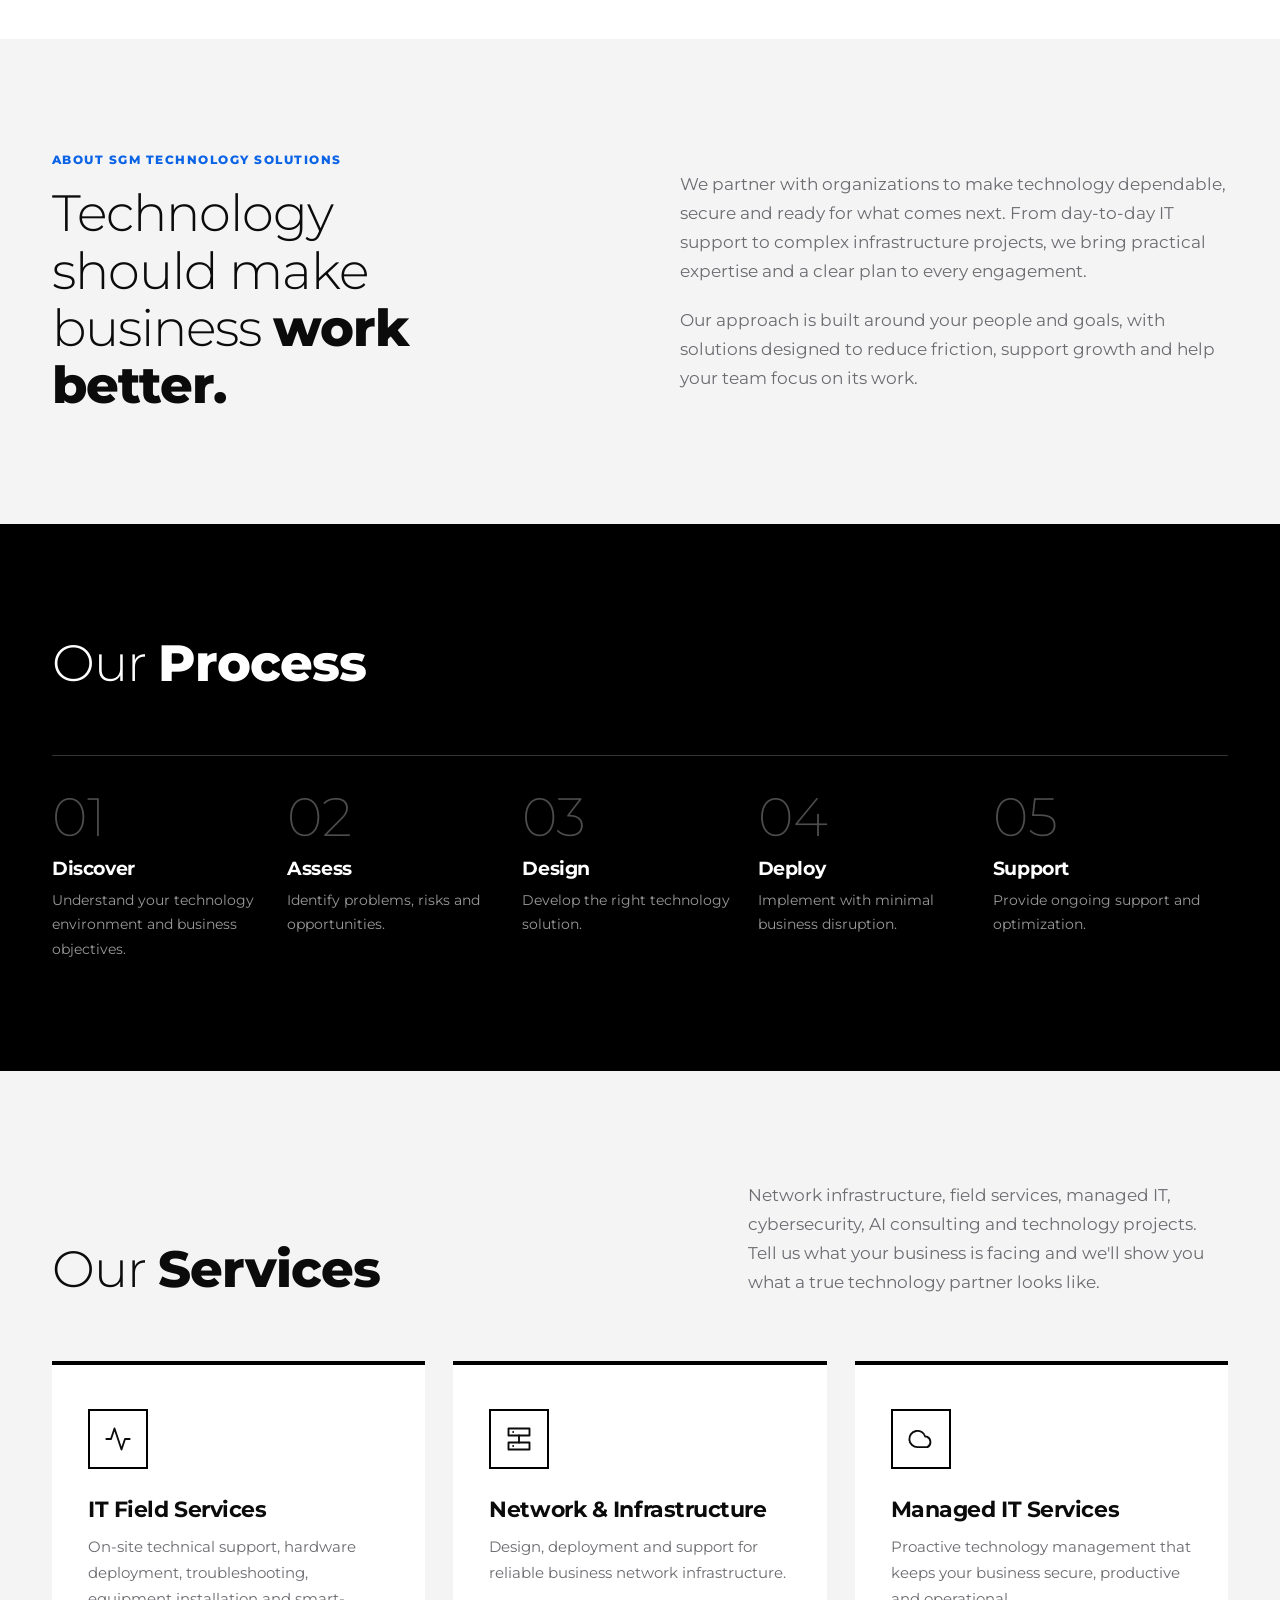
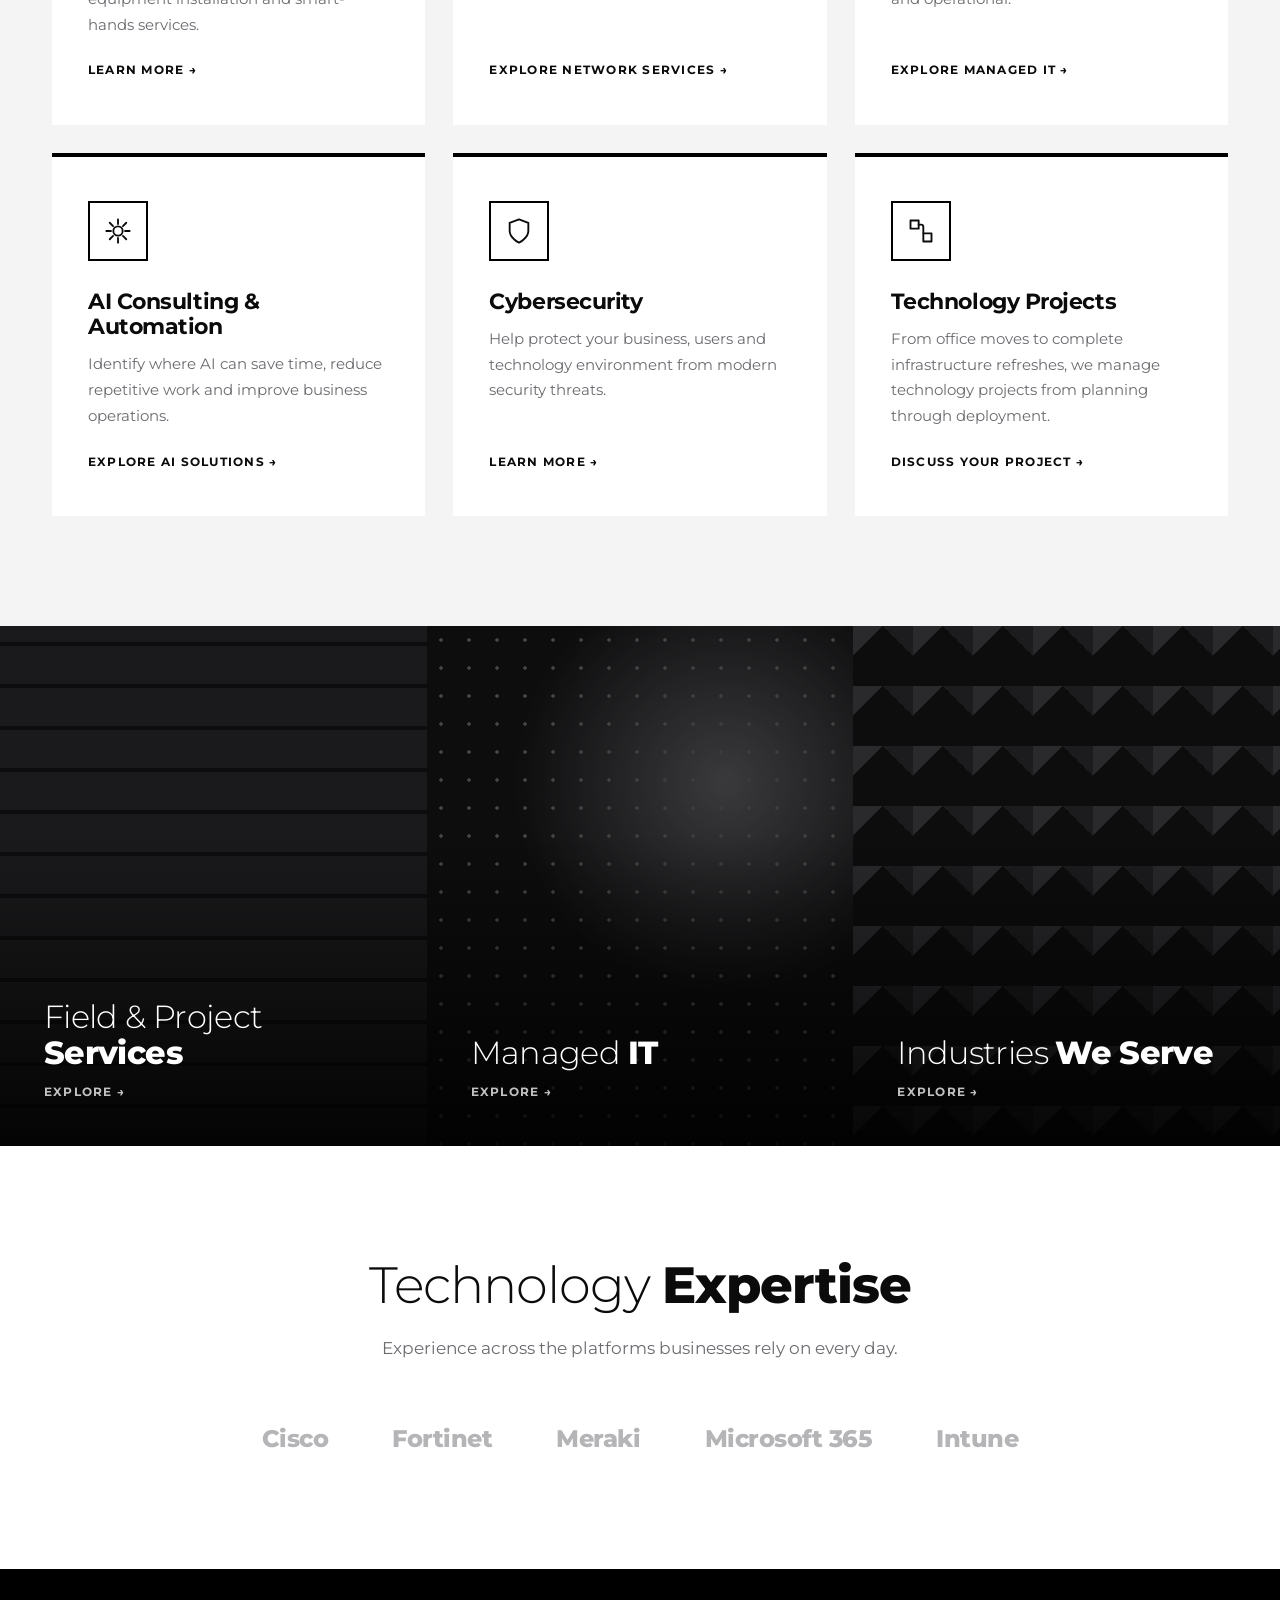
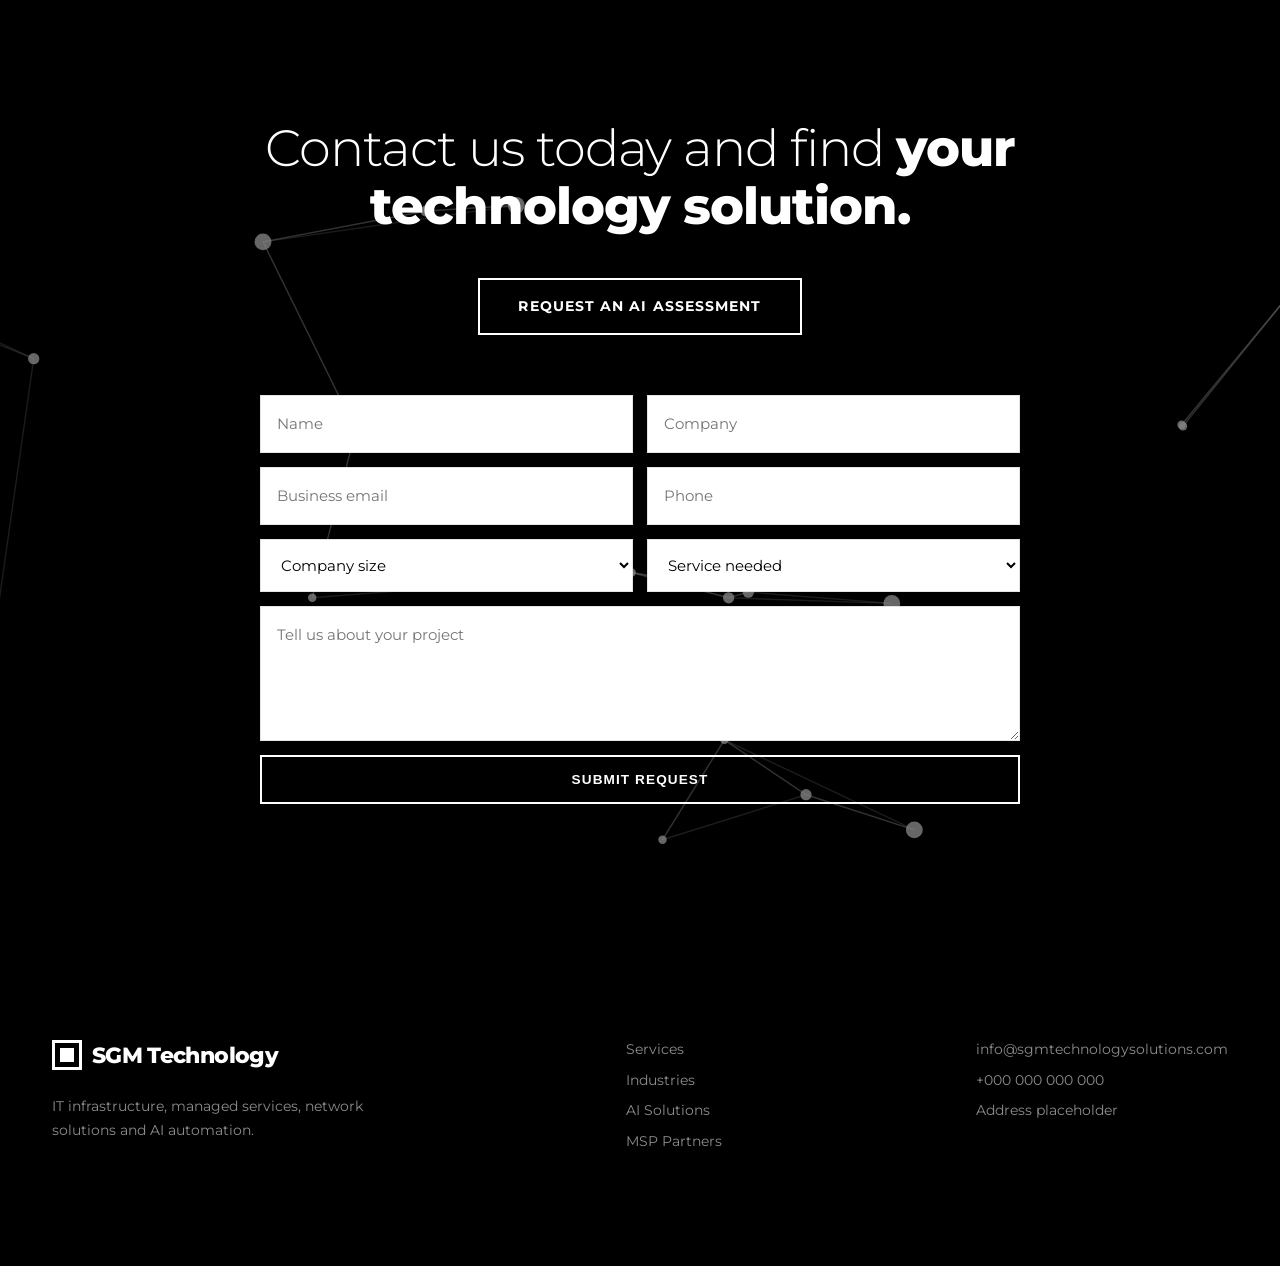
==== commit f7fa5444: "Update services navigation links and improve accessibility features" ====
--- a/index.html
+++ b/index.html
@@ -1,24 +1,1284 @@
-<!DOCTYPE html><html lang="en" class="nojs"><head><meta charset="utf-8"><meta name="viewport" content="width=device-width,initial-scale=1"><title>SGM Technology Solutions | IT Infrastructure, Managed IT & AI Automation</title>
-<link rel="preconnect" href="https://fonts.googleapis.com"><link rel="preconnect" href="https://fonts.gstatic.com" crossorigin>
-<link href="https://fonts.googleapis.com/css2?family=Montserrat:wght@200;300;400;500;600;700;800&display=swap" rel="stylesheet"><link rel="stylesheet" href="css/style.css">
-<script>document.documentElement.classList.remove('nojs')</script></head><body>
-
-<header><div class="wrap nav"><a class="logo" href="index.html"><i></i>SGM Technology</a><nav aria-label="Main"><button class="burger" aria-label="Menu" aria-expanded="false">&#9776;</button><ul>
-<li><a href="index.html" style="opacity:1;border-bottom:2px solid currentColor">Home</a></li><li><a href="services.html">Services</a><ul class="dd"><li><a href="services.html#field">IT Field Services</a></li><li><a href="services.html#net">Network &amp; Infrastructure</a></li><li><a href="services.html#man">Managed IT Services</a></li><li><a href="services.html#ai">AI Consulting &amp; Automation</a></li><li><a href="services.html#sec">Cybersecurity</a></li><li><a href="services.html#proj">Technology Projects</a></li></ul></li><li><a href="#">Industries</a></li><li><a href="#">AI Solutions</a></li><li><a href="#">About</a></li><li><a href="#">Resources</a></li><li><a href="index.html#contact">Contact</a></li><li><a class="bbtn sm" href="index.html#contact">Request a Consultation</a></li></ul></nav></div></header><main>
-<section class="stage"><div class="card"><div class="cgrid2"><div class="ctext">
-<span class="pill">Business IT · Managed Services · AI</span>
-<h1>Technology That Keeps <b>Your Business</b> <b class="bl">Moving.</b></h1>
-<p>IT infrastructure, managed services, network solutions and AI automation designed to help businesses operate smarter, more securely and more efficiently.</p>
-<div class="hbtns"><a class="bbtn" href="#contact">Schedule a Consultation</a><a class="wbtn" href="services.html">Explore Our Services</a></div>
-<div class="works"><small>Technology expertise</small><div class="chips"><span>Cisco</span><span>Fortinet</span><span>Meraki</span><span>Microsoft 365</span><span>Intune</span></div></div></div>
-<div class="vis"><svg viewBox="0 0 520 470" preserveAspectRatio="xMidYMid slice" aria-hidden="true" style="position:absolute;inset:0;width:100%;height:100%"><defs><linearGradient id="g" x1="0" y1="0" x2="1" y2="1"><stop offset="0" stop-color="#16233a"/><stop offset="1" stop-color="#05080f"/></linearGradient></defs><rect width="520" height="470" fill="url(#g)"/><line x1="141" y1="323" x2="298" y2="86" stroke="#3b82f6" stroke-opacity=".25"/><circle class="node" cx="141" cy="323" r="4" fill="#60a5fa"/><line x1="209" y1="329" x2="262" y2="340" stroke="#3b82f6" stroke-opacity=".25"/><circle class="node" cx="209" cy="329" r="4" fill="#60a5fa"/><line x1="317" y1="53" x2="330" y2="26" stroke="#3b82f6" stroke-opacity=".25"/><circle class="node" cx="317" cy="53" r="4" fill="#60a5fa"/><line x1="485" y1="448" x2="260" y2="152" stroke="#3b82f6" stroke-opacity=".25"/><circle class="node" cx="485" cy="448" r="4" fill="#60a5fa"/><line x1="302" y1="139" x2="118" y2="387" stroke="#3b82f6" stroke-opacity=".25"/><circle class="node" cx="302" cy="139" r="4" fill="#60a5fa"/><line x1="260" y1="296" x2="448" y2="301" stroke="#3b82f6" stroke-opacity=".25"/><circle class="node" cx="260" cy="296" r="4" fill="#60a5fa"/><line x1="263" y1="223" x2="347" y2="97" stroke="#3b82f6" stroke-opacity=".25"/><circle class="node" cx="263" cy="223" r="4" fill="#60a5fa"/><line x1="138" y1="345" x2="97" y2="287" stroke="#3b82f6" stroke-opacity=".25"/><circle class="node" cx="138" cy="345" r="4" fill="#60a5fa"/><line x1="219" y1="399" x2="27" y2="363" stroke="#3b82f6" stroke-opacity=".25"/><circle class="node" cx="219" cy="399" r="4" fill="#60a5fa"/><line x1="417" y1="52" x2="101" y2="408" stroke="#3b82f6" stroke-opacity=".25"/><circle class="node" cx="417" cy="52" r="4" fill="#60a5fa"/><line x1="322" y1="41" x2="174" y2="419" stroke="#3b82f6" stroke-opacity=".25"/><circle class="node" cx="322" cy="41" r="4" fill="#60a5fa"/><line x1="35" y1="441" x2="463" y2="157" stroke="#3b82f6" stroke-opacity=".25"/><circle class="node" cx="35" cy="441" r="4" fill="#60a5fa"/><line x1="262" y1="324" x2="388" y2="218" stroke="#3b82f6" stroke-opacity=".25"/><circle class="node" cx="262" cy="324" r="4" fill="#60a5fa"/><line x1="385" y1="423" x2="491" y2="238" stroke="#3b82f6" stroke-opacity=".25"/><circle class="node" cx="385" cy="423" r="4" fill="#60a5fa"/><g transform="translate(150 50)"><rect width="220" height="370" rx="8" fill="#0a111c" stroke="#3b4a63" stroke-width="2"/><rect x="14" y="18" width="192" height="44" rx="3" fill="#121c2b" stroke="#2a3850"/><rect class="node" x="58" y="34" width="9" height="9" rx="2" fill="#0B63E5"/><rect class="node" x="74" y="34" width="9" height="9" rx="2" fill="#e5e7eb"/><rect class="node" x="90" y="34" width="9" height="9" rx="2" fill="#e5e7eb"/><rect class="node" x="106" y="34" width="9" height="9" rx="2" fill="#e5e7eb"/><rect class="node" x="122" y="34" width="9" height="9" rx="2" fill="#0B63E5"/><rect class="node" x="138" y="34" width="9" height="9" rx="2" fill="#e5e7eb"/><rect class="node" x="154" y="34" width="9" height="9" rx="2" fill="#e5e7eb"/><rect class="node" x="170" y="34" width="9" height="9" rx="2" fill="#e5e7eb"/><rect class="node" x="186" y="34" width="9" height="9" rx="2" fill="#0B63E5"/><rect x="24" y="34" width="22" height="9" rx="2" fill="#0B63E5"/><rect x="14" y="76" width="192" height="44" rx="3" fill="#121c2b" stroke="#2a3850"/><rect class="node" x="58" y="92" width="9" height="9" rx="2" fill="#e5e7eb"/><rect class="node" x="74" y="92" width="9" height="9" rx="2" fill="#e5e7eb"/><rect class="node" x="90" y="92" width="9" height="9" rx="2" fill="#e5e7eb"/><rect class="node" x="106" y="92" width="9" height="9" rx="2" fill="#0B63E5"/><rect class="node" x="122" y="92" width="9" height="9" rx="2" fill="#e5e7eb"/><rect class="node" x="138" y="92" width="9" height="9" rx="2" fill="#e5e7eb"/><rect class="node" x="154" y="92" width="9" height="9" rx="2" fill="#e5e7eb"/><rect class="node" x="170" y="92" width="9" height="9" rx="2" fill="#0B63E5"/><rect class="node" x="186" y="92" width="9" height="9" rx="2" fill="#e5e7eb"/><rect x="24" y="92" width="22" height="9" rx="2" fill="#0B63E5"/><rect x="14" y="134" width="192" height="44" rx="3" fill="#121c2b" stroke="#2a3850"/><rect class="node" x="58" y="150" width="9" height="9" rx="2" fill="#e5e7eb"/><rect class="node" x="74" y="150" width="9" height="9" rx="2" fill="#e5e7eb"/><rect class="node" x="90" y="150" width="9" height="9" rx="2" fill="#0B63E5"/><rect class="node" x="106" y="150" width="9" height="9" rx="2" fill="#e5e7eb"/><rect class="node" x="122" y="150" width="9" height="9" rx="2" fill="#e5e7eb"/><rect class="node" x="138" y="150" width="9" height="9" rx="2" fill="#e5e7eb"/><rect class="node" x="154" y="150" width="9" height="9" rx="2" fill="#0B63E5"/><rect class="node" x="170" y="150" width="9" height="9" rx="2" fill="#e5e7eb"/><rect class="node" x="186" y="150" width="9" height="9" rx="2" fill="#e5e7eb"/><rect x="24" y="150" width="22" height="9" rx="2" fill="#0B63E5"/><rect x="14" y="192" width="192" height="44" rx="3" fill="#121c2b" stroke="#2a3850"/><rect class="node" x="58" y="208" width="9" height="9" rx="2" fill="#e5e7eb"/><rect class="node" x="74" y="208" width="9" height="9" rx="2" fill="#0B63E5"/><rect class="node" x="90" y="208" width="9" height="9" rx="2" fill="#e5e7eb"/><rect class="node" x="106" y="208" width="9" height="9" rx="2" fill="#e5e7eb"/><rect class="node" x="122" y="208" width="9" height="9" rx="2" fill="#e5e7eb"/><rect class="node" x="138" y="208" width="9" height="9" rx="2" fill="#0B63E5"/><rect class="node" x="154" y="208" width="9" height="9" rx="2" fill="#e5e7eb"/><rect class="node" x="170" y="208" width="9" height="9" rx="2" fill="#e5e7eb"/><rect class="node" x="186" y="208" width="9" height="9" rx="2" fill="#e5e7eb"/><rect x="24" y="208" width="22" height="9" rx="2" fill="#0B63E5"/><rect x="14" y="250" width="192" height="44" rx="3" fill="#121c2b" stroke="#2a3850"/><rect class="node" x="58" y="266" width="9" height="9" rx="2" fill="#0B63E5"/><rect class="node" x="74" y="266" width="9" height="9" rx="2" fill="#e5e7eb"/><rect class="node" x="90" y="266" width="9" height="9" rx="2" fill="#e5e7eb"/><rect class="node" x="106" y="266" width="9" height="9" rx="2" fill="#e5e7eb"/><rect class="node" x="122" y="266" width="9" height="9" rx="2" fill="#0B63E5"/><rect class="node" x="138" y="266" width="9" height="9" rx="2" fill="#e5e7eb"/><rect class="node" x="154" y="266" width="9" height="9" rx="2" fill="#e5e7eb"/><rect class="node" x="170" y="266" width="9" height="9" rx="2" fill="#e5e7eb"/><rect class="node" x="186" y="266" width="9" height="9" rx="2" fill="#0B63E5"/><rect x="24" y="266" width="22" height="9" rx="2" fill="#0B63E5"/><rect x="14" y="308" width="192" height="44" rx="3" fill="#121c2b" stroke="#2a3850"/><rect class="node" x="58" y="324" width="9" height="9" rx="2" fill="#e5e7eb"/><rect class="node" x="74" y="324" width="9" height="9" rx="2" fill="#e5e7eb"/><rect class="node" x="90" y="324" width="9" height="9" rx="2" fill="#e5e7eb"/><rect class="node" x="106" y="324" width="9" height="9" rx="2" fill="#0B63E5"/><rect class="node" x="122" y="324" width="9" height="9" rx="2" fill="#e5e7eb"/><rect class="node" x="138" y="324" width="9" height="9" rx="2" fill="#e5e7eb"/><rect class="node" x="154" y="324" width="9" height="9" rx="2" fill="#e5e7eb"/><rect class="node" x="170" y="324" width="9" height="9" rx="2" fill="#0B63E5"/><rect class="node" x="186" y="324" width="9" height="9" rx="2" fill="#e5e7eb"/><rect x="24" y="324" width="22" height="9" rx="2" fill="#0B63E5"/></g></svg><div class="vchip"><b>One technology partner</b><span>Network · Managed IT · AI</span></div></div></div></div></section>
-<section><div class="wrap intro"><div class="fade"><h2>Your Complete Business <b>Technology Partner.</b></h2><p>SGM Technology Solutions helps businesses deploy, manage and modernize their technology. We provide IT field services, network infrastructure, managed IT services, endpoint support, cybersecurity solutions and AI consulting and automation.</p><p>We focus on solving business problems, not simply fixing technology, from a single site to multi-location deployments.</p><br><a class="btn dk" href="services.html">Our Services</a></div>
-<div class="stats fade"><div class="stat"><h2><b>6</b></h2><h4>Service areas</h4></div><div class="stat"><h2><b>5</b></h2><h4>Step delivery process</h4></div><div class="stat"><h2><b>1</b></h2><h4>Technology partner</h4></div></div></div></section>
-<div class="tiles"><a class="tile" href="services.html#field"><div class="art a1"></div><div><h3>Field &amp; Project <b>Services</b></h3><span>Explore →</span></div></a><a class="tile" href="services.html#man"><div class="art a2"></div><div><h3>Managed <b>IT</b></h3><span>Explore →</span></div></a><a class="tile" href="#"><div class="art a3"></div><div><h3>Industries <b>We Serve</b></h3><span>Explore →</span></div></a></div>
-<section class="sol"><div class="wrap"><div class="solhead fade"><h2>Our <b>Services</b></h2><p>Network infrastructure, field services, managed IT, cybersecurity, AI consulting and technology projects. Tell us what your business is facing and we'll show you what a true technology partner looks like.</p></div><div class="sgrid"><a class="scard fade" href="services.html#field"><div class="ic"><svg width="28" height="28" viewBox="0 0 24 24" fill="none" stroke="currentColor" stroke-width="1.6" stroke-linecap="round" stroke-linejoin="round"><path d="M22 12h-4l-3 9L9 3l-3 9H2"/></svg></div><h3>IT Field Services</h3><p>On-site technical support, hardware deployment, troubleshooting, equipment installation and smart-hands services.</p><small>Learn More →</small></a><a class="scard fade" href="services.html#net"><div class="ic"><svg width="28" height="28" viewBox="0 0 24 24" fill="none" stroke="currentColor" stroke-width="1.6" stroke-linecap="round" stroke-linejoin="round"><rect x="3" y="3" width="18" height="6"/><rect x="3" y="15" width="18" height="6"/><path d="M7 6h.01M7 18h.01M12 9v6"/></svg></div><h3>Network &amp; Infrastructure</h3><p>Design, deployment and support for reliable business network infrastructure.</p><small>Explore Network Services →</small></a><a class="scard fade" href="services.html#man"><div class="ic"><svg width="28" height="28" viewBox="0 0 24 24" fill="none" stroke="currentColor" stroke-width="1.6" stroke-linecap="round" stroke-linejoin="round"><path d="M17.5 19H9a7 7 0 1 1 6.71-9H17a5 5 0 0 1 .5 9Z"/></svg></div><h3>Managed IT Services</h3><p>Proactive technology management that keeps your business secure, productive and operational.</p><small>Explore Managed IT →</small></a><a class="scard fade" href="services.html#ai"><div class="ic"><svg width="28" height="28" viewBox="0 0 24 24" fill="none" stroke="currentColor" stroke-width="1.6" stroke-linecap="round" stroke-linejoin="round"><path d="M12 2v4M12 18v4M4.93 4.93l2.83 2.83M16.24 16.24l2.83 2.83M2 12h4M18 12h4M4.93 19.07l2.83-2.83M16.24 7.76l2.83-2.83"/><circle cx="12" cy="12" r="4"/></svg></div><h3>AI Consulting &amp; Automation</h3><p>Identify where AI can save time, reduce repetitive work and improve business operations.</p><small>Explore AI Solutions →</small></a><a class="scard fade" href="services.html#sec"><div class="ic"><svg width="28" height="28" viewBox="0 0 24 24" fill="none" stroke="currentColor" stroke-width="1.6" stroke-linecap="round" stroke-linejoin="round"><path d="M12 22s8-4 8-10V5l-8-3-8 3v7c0 6 8 10 8 10z"/></svg></div><h3>Cybersecurity</h3><p>Help protect your business, users and technology environment from modern security threats.</p><small>Learn More →</small></a><a class="scard fade" href="services.html#proj"><div class="ic"><svg width="28" height="28" viewBox="0 0 24 24" fill="none" stroke="currentColor" stroke-width="1.6" stroke-linecap="round" stroke-linejoin="round"><rect x="3" y="3" width="7" height="7"/><rect x="14" y="14" width="7" height="7"/><path d="M10 6.5h2a2 2 0 0 1 2 2V14"/></svg></div><h3>Technology Projects</h3><p>From office moves to complete infrastructure refreshes, we manage technology projects from planning through deployment.</p><small>Discuss Your Project →</small></a></div></div></section>
-<section class="logos"><div class="wrap fade"><h2>Technology <b>Expertise</b></h2><p>Experience across the platforms businesses rely on every day.</p><div class="lrow"><span>Cisco</span><span>Fortinet</span><span>Meraki</span><span>Microsoft 365</span><span>Intune</span></div></div></section>
-<section class="proc"><div class="wrap"><h2 class="fade">Our <b>Process</b></h2><div class="steps"><div class="step fade"><b>01</b><h3>Discover</h3><p>Understand your technology environment and business objectives.</p></div><div class="step fade"><b>02</b><h3>Assess</h3><p>Identify problems, risks and opportunities.</p></div><div class="step fade"><b>03</b><h3>Design</h3><p>Develop the right technology solution.</p></div><div class="step fade"><b>04</b><h3>Deploy</h3><p>Implement with minimal business disruption.</p></div><div class="step fade"><b>05</b><h3>Support</h3><p>Provide ongoing support and optimization.</p></div></div></div></section>
-<section class="cta" id="contact"><svg class="bg" viewBox="0 0 1600 700" preserveAspectRatio="xMidYMid slice" aria-hidden="true"><g stroke="#fff" stroke-opacity=".22" stroke-width="1"><line x1="648" y1="172" x2="712" y2="168"/><line x1="648" y1="172" x2="532" y2="194"/><line x1="567" y1="447" x2="598" y2="328"/><line x1="567" y1="447" x2="794" y2="429"/><line x1="860" y1="548" x2="918" y2="587"/><line x1="860" y1="548" x2="816" y2="619"/><line x1="225" y1="210" x2="229" y2="220"/><line x1="225" y1="210" x2="187" y2="235"/><line x1="979" y1="451" x2="877" y2="443"/><line x1="979" y1="451" x2="863" y2="447"/><line x1="1185" y1="324" x2="1186" y2="325"/><line x1="1185" y1="324" x2="1266" y2="226"/><line x1="340" y1="480" x2="272" y2="533"/><line x1="340" y1="480" x2="369" y2="277"/><line x1="1186" y1="325" x2="1185" y2="324"/><line x1="1186" y1="325" x2="1266" y2="226"/><line x1="1506" y1="465" x2="1474" y2="567"/><line x1="1506" y1="465" x2="1359" y2="450"/><line x1="794" y1="429" x2="863" y2="447"/><line x1="794" y1="429" x2="877" y2="443"/><line x1="532" y1="194" x2="648" y2="172"/><line x1="532" y1="194" x2="598" y2="328"/><line x1="229" y1="220" x2="225" y2="210"/><line x1="229" y1="220" x2="187" y2="235"/><line x1="369" y1="277" x2="229" y2="220"/><line x1="369" y1="277" x2="225" y2="210"/><line x1="1408" y1="278" x2="1266" y2="226"/><line x1="1408" y1="278" x2="1359" y2="450"/><line x1="84" y1="536" x2="272" y2="533"/><line x1="84" y1="536" x2="340" y2="480"/><line x1="1266" y1="226" x2="1185" y2="324"/><line x1="1266" y1="226" x2="1186" y2="325"/><line x1="598" y1="328" x2="567" y2="447"/><line x1="598" y1="328" x2="532" y2="194"/><line x1="68" y1="189" x2="187" y2="235"/><line x1="68" y1="189" x2="197" y2="253"/><line x1="918" y1="587" x2="860" y2="548"/><line x1="918" y1="587" x2="995" y2="612"/><line x1="816" y1="619" x2="860" y2="548"/><line x1="816" y1="619" x2="918" y2="587"/><line x1="712" y1="168" x2="648" y2="172"/><line x1="712" y1="168" x2="532" y2="194"/><line x1="1474" y1="567" x2="1506" y2="465"/><line x1="1474" y1="567" x2="1359" y2="450"/><line x1="1324" y1="95" x2="1266" y2="226"/><line x1="1324" y1="95" x2="1408" y2="278"/><line x1="995" y1="612" x2="918" y2="587"/><line x1="995" y1="612" x2="860" y2="548"/><line x1="863" y1="447" x2="877" y2="443"/><line x1="863" y1="447" x2="794" y2="429"/><line x1="877" y1="443" x2="863" y2="447"/><line x1="877" y1="443" x2="794" y2="429"/><line x1="272" y1="533" x2="340" y2="480"/><line x1="272" y1="533" x2="84" y2="536"/><line x1="1359" y1="450" x2="1506" y2="465"/><line x1="1359" y1="450" x2="1474" y2="567"/><line x1="187" y1="235" x2="197" y2="253"/><line x1="187" y1="235" x2="229" y2="220"/><line x1="197" y1="253" x2="187" y2="235"/><line x1="197" y1="253" x2="229" y2="220"/></g><g fill="#fff" fill-opacity=".8"><circle class="node" cx="648" cy="172" r="4"/><circle class="node" cx="567" cy="447" r="3"/><circle class="node" cx="860" cy="548" r="3"/><circle class="node" cx="225" cy="210" r="4"/><circle class="node" cx="979" cy="451" r="6"/><circle class="node" cx="1185" cy="324" r="3"/><circle class="node" cx="340" cy="480" r="3"/><circle class="node" cx="1186" cy="325" r="3"/><circle class="node" cx="1506" cy="465" r="6"/><circle class="node" cx="794" cy="429" r="3"/><circle class="node" cx="532" cy="194" r="6"/><circle class="node" cx="229" cy="220" r="3"/><circle class="node" cx="369" cy="277" r="4"/><circle class="node" cx="1408" cy="278" r="6"/><circle class="node" cx="84" cy="536" r="3"/><circle class="node" cx="1266" cy="226" r="3"/><circle class="node" cx="598" cy="328" r="3"/><circle class="node" cx="68" cy="189" r="6"/><circle class="node" cx="918" cy="587" r="4"/><circle class="node" cx="816" cy="619" r="3"/><circle class="node" cx="712" cy="168" r="6"/><circle class="node" cx="1474" cy="567" r="4"/><circle class="node" cx="1324" cy="95" r="4"/><circle class="node" cx="995" cy="612" r="6"/><circle class="node" cx="863" cy="447" r="4"/><circle class="node" cx="877" cy="443" r="4"/><circle class="node" cx="272" cy="533" r="3"/><circle class="node" cx="1359" cy="450" r="3"/><circle class="node" cx="187" cy="235" r="4"/><circle class="node" cx="197" cy="253" r="4"/></g></svg><div class="wrap"><h2 class="fade">Contact us today and find <b>your technology solution.</b></h2><a class="btn" href="#form">Request an AI Assessment</a>
-<form id="form" class="formbox fade" onsubmit="return false"><div class="row"><input placeholder="Name" aria-label="Name"><input placeholder="Company" aria-label="Company"></div><div class="row"><input type="email" placeholder="Business email" aria-label="Business email"><input placeholder="Phone" aria-label="Phone"></div><div class="row"><select aria-label="Company size"><option>Company size</option><option>1–10</option><option>11–50</option><option>51–200</option><option>200+</option></select><select aria-label="Service needed"><option>Service needed</option><option>IT Support</option><option>Network Services</option><option>Managed IT</option><option>Cybersecurity</option><option>AI Consulting</option><option>AI Automation</option><option>Technology Project</option><option>MSP Partnership</option><option>Other</option></select></div><textarea rows="4" placeholder="Tell us about your project" aria-label="Project"></textarea><button class="btn" type="submit">Submit Request</button></form></div></section></main><footer><div class="wrap"><div><a class="logo" href="index.html"><i></i>SGM Technology</a><p style="max-width:320px;margin-top:14px">IT infrastructure, managed services, network solutions and AI automation.</p></div>
-<div><a href="services.html">Services</a><a href="#">Industries</a><a href="#">AI Solutions</a><a href="#">MSP Partners</a></div><div><a href="#">info@sgmtechnologysolutions.com</a><a href="#">+000 000 000 000</a><p>Address placeholder</p></div></div></footer>
-<div class="mbar"><a href="tel:+000000000000">Call Now</a><a href="index.html#contact">Request Consultation</a></div><script src="js/main.js"></script></body></html>+<!doctype html>
+<html lang="en" class="nojs">
+  <head>
+    <meta charset="utf-8" />
+    <meta name="viewport" content="width=device-width,initial-scale=1" />
+    <title>
+      SGM Technology Solutions | IT Infrastructure, Managed IT & AI Automation
+    </title>
+    <link rel="preconnect" href="https://fonts.googleapis.com" />
+    <link rel="preconnect" href="https://fonts.gstatic.com" crossorigin />
+    <link
+      href="https://fonts.googleapis.com/css2?family=Montserrat:wght@200;300;400;500;600;700;800&display=swap"
+      rel="stylesheet"
+    />
+    <link rel="stylesheet" href="css/style.css" />
+    <script>
+      document.documentElement.classList.remove("nojs");
+    </script>
+  </head>
+  <body>
+    <header>
+      <div class="wrap nav">
+        <a class="logo" href="index.html"><i></i>SGM Technology</a>
+        <nav aria-label="Main">
+          <button class="burger" aria-label="Menu" aria-expanded="false">
+            &#9776;
+          </button>
+          <ul>
+            <li>
+              <a
+                href="index.html"
+                style="opacity: 1; border-bottom: 2px solid currentColor"
+                >Home</a
+              >
+            </li>
+            <li>
+              <a href="services.html">Services</a>
+              <ul class="dd">
+                <li><a href="services.html#field">IT Field Services</a></li>
+                <li>
+                  <a href="services.html#net">Network &amp; Infrastructure</a>
+                </li>
+                <li><a href="services.html#man">Managed IT Services</a></li>
+                <li>
+                  <a href="services.html#ai">AI Consulting &amp; Automation</a>
+                </li>
+                <li><a href="services.html#sec">Cybersecurity</a></li>
+                <li><a href="services.html#proj">Technology Projects</a></li>
+              </ul>
+            </li>
+            <li><a href="#">Industries</a></li>
+            <li><a href="#">AI Solutions</a></li>
+            <li><a href="#about-us">About</a></li>
+            <li><a href="#">Resources</a></li>
+            <li><a href="index.html#contact">Contact</a></li>
+            <li>
+              <a class="bbtn sm" href="index.html#contact"
+                >Request a Consultation</a
+              >
+            </li>
+          </ul>
+        </nav>
+      </div>
+    </header>
+    <main>
+      <section class="stage">
+        <div class="card">
+          <div class="cgrid2">
+            <div class="ctext">
+              <span class="pill">Business IT · Managed Services · AI</span>
+              <h1>
+                Technology That Keeps <b>Your Business</b>
+                <b class="bl">Moving.</b>
+              </h1>
+              <p>
+                IT infrastructure, managed services, network solutions and AI
+                automation designed to help businesses operate smarter, more
+                securely and more efficiently.
+              </p>
+              <div class="hbtns">
+                <a class="bbtn" href="#contact">Schedule a Consultation</a
+                ><a class="wbtn" href="services.html">Explore Our Services</a>
+              </div>
+              <div class="works">
+                <small>Technology expertise</small>
+                <div class="chips">
+                  <span>Cisco</span><span>Fortinet</span><span>Meraki</span
+                  ><span>Microsoft 365</span><span>Intune</span>
+                </div>
+              </div>
+            </div>
+            <div class="vis">
+              <svg
+                viewBox="0 0 520 470"
+                preserveAspectRatio="xMidYMid slice"
+                aria-hidden="true"
+                style="position: absolute; inset: 0; width: 100%; height: 100%"
+              >
+                <defs>
+                  <linearGradient id="g" x1="0" y1="0" x2="1" y2="1">
+                    <stop offset="0" stop-color="#16233a" />
+                    <stop offset="1" stop-color="#05080f" />
+                  </linearGradient>
+                </defs>
+                <rect width="520" height="470" fill="url(#g)" />
+                <line
+                  x1="141"
+                  y1="323"
+                  x2="298"
+                  y2="86"
+                  stroke="#3b82f6"
+                  stroke-opacity=".25"
+                />
+                <circle class="node" cx="141" cy="323" r="4" fill="#60a5fa" />
+                <line
+                  x1="209"
+                  y1="329"
+                  x2="262"
+                  y2="340"
+                  stroke="#3b82f6"
+                  stroke-opacity=".25"
+                />
+                <circle class="node" cx="209" cy="329" r="4" fill="#60a5fa" />
+                <line
+                  x1="317"
+                  y1="53"
+                  x2="330"
+                  y2="26"
+                  stroke="#3b82f6"
+                  stroke-opacity=".25"
+                />
+                <circle class="node" cx="317" cy="53" r="4" fill="#60a5fa" />
+                <line
+                  x1="485"
+                  y1="448"
+                  x2="260"
+                  y2="152"
+                  stroke="#3b82f6"
+                  stroke-opacity=".25"
+                />
+                <circle class="node" cx="485" cy="448" r="4" fill="#60a5fa" />
+                <line
+                  x1="302"
+                  y1="139"
+                  x2="118"
+                  y2="387"
+                  stroke="#3b82f6"
+                  stroke-opacity=".25"
+                />
+                <circle class="node" cx="302" cy="139" r="4" fill="#60a5fa" />
+                <line
+                  x1="260"
+                  y1="296"
+                  x2="448"
+                  y2="301"
+                  stroke="#3b82f6"
+                  stroke-opacity=".25"
+                />
+                <circle class="node" cx="260" cy="296" r="4" fill="#60a5fa" />
+                <line
+                  x1="263"
+                  y1="223"
+                  x2="347"
+                  y2="97"
+                  stroke="#3b82f6"
+                  stroke-opacity=".25"
+                />
+                <circle class="node" cx="263" cy="223" r="4" fill="#60a5fa" />
+                <line
+                  x1="138"
+                  y1="345"
+                  x2="97"
+                  y2="287"
+                  stroke="#3b82f6"
+                  stroke-opacity=".25"
+                />
+                <circle class="node" cx="138" cy="345" r="4" fill="#60a5fa" />
+                <line
+                  x1="219"
+                  y1="399"
+                  x2="27"
+                  y2="363"
+                  stroke="#3b82f6"
+                  stroke-opacity=".25"
+                />
+                <circle class="node" cx="219" cy="399" r="4" fill="#60a5fa" />
+                <line
+                  x1="417"
+                  y1="52"
+                  x2="101"
+                  y2="408"
+                  stroke="#3b82f6"
+                  stroke-opacity=".25"
+                />
+                <circle class="node" cx="417" cy="52" r="4" fill="#60a5fa" />
+                <line
+                  x1="322"
+                  y1="41"
+                  x2="174"
+                  y2="419"
+                  stroke="#3b82f6"
+                  stroke-opacity=".25"
+                />
+                <circle class="node" cx="322" cy="41" r="4" fill="#60a5fa" />
+                <line
+                  x1="35"
+                  y1="441"
+                  x2="463"
+                  y2="157"
+                  stroke="#3b82f6"
+                  stroke-opacity=".25"
+                />
+                <circle class="node" cx="35" cy="441" r="4" fill="#60a5fa" />
+                <line
+                  x1="262"
+                  y1="324"
+                  x2="388"
+                  y2="218"
+                  stroke="#3b82f6"
+                  stroke-opacity=".25"
+                />
+                <circle class="node" cx="262" cy="324" r="4" fill="#60a5fa" />
+                <line
+                  x1="385"
+                  y1="423"
+                  x2="491"
+                  y2="238"
+                  stroke="#3b82f6"
+                  stroke-opacity=".25"
+                />
+                <circle class="node" cx="385" cy="423" r="4" fill="#60a5fa" />
+                <g transform="translate(150 50)">
+                  <rect
+                    width="220"
+                    height="370"
+                    rx="8"
+                    fill="#0a111c"
+                    stroke="#3b4a63"
+                    stroke-width="2"
+                  />
+                  <rect
+                    x="14"
+                    y="18"
+                    width="192"
+                    height="44"
+                    rx="3"
+                    fill="#121c2b"
+                    stroke="#2a3850"
+                  />
+                  <rect
+                    class="node"
+                    x="58"
+                    y="34"
+                    width="9"
+                    height="9"
+                    rx="2"
+                    fill="#0B63E5"
+                  />
+                  <rect
+                    class="node"
+                    x="74"
+                    y="34"
+                    width="9"
+                    height="9"
+                    rx="2"
+                    fill="#e5e7eb"
+                  />
+                  <rect
+                    class="node"
+                    x="90"
+                    y="34"
+                    width="9"
+                    height="9"
+                    rx="2"
+                    fill="#e5e7eb"
+                  />
+                  <rect
+                    class="node"
+                    x="106"
+                    y="34"
+                    width="9"
+                    height="9"
+                    rx="2"
+                    fill="#e5e7eb"
+                  />
+                  <rect
+                    class="node"
+                    x="122"
+                    y="34"
+                    width="9"
+                    height="9"
+                    rx="2"
+                    fill="#0B63E5"
+                  />
+                  <rect
+                    class="node"
+                    x="138"
+                    y="34"
+                    width="9"
+                    height="9"
+                    rx="2"
+                    fill="#e5e7eb"
+                  />
+                  <rect
+                    class="node"
+                    x="154"
+                    y="34"
+                    width="9"
+                    height="9"
+                    rx="2"
+                    fill="#e5e7eb"
+                  />
+                  <rect
+                    class="node"
+                    x="170"
+                    y="34"
+                    width="9"
+                    height="9"
+                    rx="2"
+                    fill="#e5e7eb"
+                  />
+                  <rect
+                    class="node"
+                    x="186"
+                    y="34"
+                    width="9"
+                    height="9"
+                    rx="2"
+                    fill="#0B63E5"
+                  />
+                  <rect
+                    x="24"
+                    y="34"
+                    width="22"
+                    height="9"
+                    rx="2"
+                    fill="#0B63E5"
+                  />
+                  <rect
+                    x="14"
+                    y="76"
+                    width="192"
+                    height="44"
+                    rx="3"
+                    fill="#121c2b"
+                    stroke="#2a3850"
+                  />
+                  <rect
+                    class="node"
+                    x="58"
+                    y="92"
+                    width="9"
+                    height="9"
+                    rx="2"
+                    fill="#e5e7eb"
+                  />
+                  <rect
+                    class="node"
+                    x="74"
+                    y="92"
+                    width="9"
+                    height="9"
+                    rx="2"
+                    fill="#e5e7eb"
+                  />
+                  <rect
+                    class="node"
+                    x="90"
+                    y="92"
+                    width="9"
+                    height="9"
+                    rx="2"
+                    fill="#e5e7eb"
+                  />
+                  <rect
+                    class="node"
+                    x="106"
+                    y="92"
+                    width="9"
+                    height="9"
+                    rx="2"
+                    fill="#0B63E5"
+                  />
+                  <rect
+                    class="node"
+                    x="122"
+                    y="92"
+                    width="9"
+                    height="9"
+                    rx="2"
+                    fill="#e5e7eb"
+                  />
+                  <rect
+                    class="node"
+                    x="138"
+                    y="92"
+                    width="9"
+                    height="9"
+                    rx="2"
+                    fill="#e5e7eb"
+                  />
+                  <rect
+                    class="node"
+                    x="154"
+                    y="92"
+                    width="9"
+                    height="9"
+                    rx="2"
+                    fill="#e5e7eb"
+                  />
+                  <rect
+                    class="node"
+                    x="170"
+                    y="92"
+                    width="9"
+                    height="9"
+                    rx="2"
+                    fill="#0B63E5"
+                  />
+                  <rect
+                    class="node"
+                    x="186"
+                    y="92"
+                    width="9"
+                    height="9"
+                    rx="2"
+                    fill="#e5e7eb"
+                  />
+                  <rect
+                    x="24"
+                    y="92"
+                    width="22"
+                    height="9"
+                    rx="2"
+                    fill="#0B63E5"
+                  />
+                  <rect
+                    x="14"
+                    y="134"
+                    width="192"
+                    height="44"
+                    rx="3"
+                    fill="#121c2b"
+                    stroke="#2a3850"
+                  />
+                  <rect
+                    class="node"
+                    x="58"
+                    y="150"
+                    width="9"
+                    height="9"
+                    rx="2"
+                    fill="#e5e7eb"
+                  />
+                  <rect
+                    class="node"
+                    x="74"
+                    y="150"
+                    width="9"
+                    height="9"
+                    rx="2"
+                    fill="#e5e7eb"
+                  />
+                  <rect
+                    class="node"
+                    x="90"
+                    y="150"
+                    width="9"
+                    height="9"
+                    rx="2"
+                    fill="#0B63E5"
+                  />
+                  <rect
+                    class="node"
+                    x="106"
+                    y="150"
+                    width="9"
+                    height="9"
+                    rx="2"
+                    fill="#e5e7eb"
+                  />
+                  <rect
+                    class="node"
+                    x="122"
+                    y="150"
+                    width="9"
+                    height="9"
+                    rx="2"
+                    fill="#e5e7eb"
+                  />
+                  <rect
+                    class="node"
+                    x="138"
+                    y="150"
+                    width="9"
+                    height="9"
+                    rx="2"
+                    fill="#e5e7eb"
+                  />
+                  <rect
+                    class="node"
+                    x="154"
+                    y="150"
+                    width="9"
+                    height="9"
+                    rx="2"
+                    fill="#0B63E5"
+                  />
+                  <rect
+                    class="node"
+                    x="170"
+                    y="150"
+                    width="9"
+                    height="9"
+                    rx="2"
+                    fill="#e5e7eb"
+                  />
+                  <rect
+                    class="node"
+                    x="186"
+                    y="150"
+                    width="9"
+                    height="9"
+                    rx="2"
+                    fill="#e5e7eb"
+                  />
+                  <rect
+                    x="24"
+                    y="150"
+                    width="22"
+                    height="9"
+                    rx="2"
+                    fill="#0B63E5"
+                  />
+                  <rect
+                    x="14"
+                    y="192"
+                    width="192"
+                    height="44"
+                    rx="3"
+                    fill="#121c2b"
+                    stroke="#2a3850"
+                  />
+                  <rect
+                    class="node"
+                    x="58"
+                    y="208"
+                    width="9"
+                    height="9"
+                    rx="2"
+                    fill="#e5e7eb"
+                  />
+                  <rect
+                    class="node"
+                    x="74"
+                    y="208"
+                    width="9"
+                    height="9"
+                    rx="2"
+                    fill="#0B63E5"
+                  />
+                  <rect
+                    class="node"
+                    x="90"
+                    y="208"
+                    width="9"
+                    height="9"
+                    rx="2"
+                    fill="#e5e7eb"
+                  />
+                  <rect
+                    class="node"
+                    x="106"
+                    y="208"
+                    width="9"
+                    height="9"
+                    rx="2"
+                    fill="#e5e7eb"
+                  />
+                  <rect
+                    class="node"
+                    x="122"
+                    y="208"
+                    width="9"
+                    height="9"
+                    rx="2"
+                    fill="#e5e7eb"
+                  />
+                  <rect
+                    class="node"
+                    x="138"
+                    y="208"
+                    width="9"
+                    height="9"
+                    rx="2"
+                    fill="#0B63E5"
+                  />
+                  <rect
+                    class="node"
+                    x="154"
+                    y="208"
+                    width="9"
+                    height="9"
+                    rx="2"
+                    fill="#e5e7eb"
+                  />
+                  <rect
+                    class="node"
+                    x="170"
+                    y="208"
+                    width="9"
+                    height="9"
+                    rx="2"
+                    fill="#e5e7eb"
+                  />
+                  <rect
+                    class="node"
+                    x="186"
+                    y="208"
+                    width="9"
+                    height="9"
+                    rx="2"
+                    fill="#e5e7eb"
+                  />
+                  <rect
+                    x="24"
+                    y="208"
+                    width="22"
+                    height="9"
+                    rx="2"
+                    fill="#0B63E5"
+                  />
+                  <rect
+                    x="14"
+                    y="250"
+                    width="192"
+                    height="44"
+                    rx="3"
+                    fill="#121c2b"
+                    stroke="#2a3850"
+                  />
+                  <rect
+                    class="node"
+                    x="58"
+                    y="266"
+                    width="9"
+                    height="9"
+                    rx="2"
+                    fill="#0B63E5"
+                  />
+                  <rect
+                    class="node"
+                    x="74"
+                    y="266"
+                    width="9"
+                    height="9"
+                    rx="2"
+                    fill="#e5e7eb"
+                  />
+                  <rect
+                    class="node"
+                    x="90"
+                    y="266"
+                    width="9"
+                    height="9"
+                    rx="2"
+                    fill="#e5e7eb"
+                  />
+                  <rect
+                    class="node"
+                    x="106"
+                    y="266"
+                    width="9"
+                    height="9"
+                    rx="2"
+                    fill="#e5e7eb"
+                  />
+                  <rect
+                    class="node"
+                    x="122"
+                    y="266"
+                    width="9"
+                    height="9"
+                    rx="2"
+                    fill="#0B63E5"
+                  />
+                  <rect
+                    class="node"
+                    x="138"
+                    y="266"
+                    width="9"
+                    height="9"
+                    rx="2"
+                    fill="#e5e7eb"
+                  />
+                  <rect
+                    class="node"
+                    x="154"
+                    y="266"
+                    width="9"
+                    height="9"
+                    rx="2"
+                    fill="#e5e7eb"
+                  />
+                  <rect
+                    class="node"
+                    x="170"
+                    y="266"
+                    width="9"
+                    height="9"
+                    rx="2"
+                    fill="#e5e7eb"
+                  />
+                  <rect
+                    class="node"
+                    x="186"
+                    y="266"
+                    width="9"
+                    height="9"
+                    rx="2"
+                    fill="#0B63E5"
+                  />
+                  <rect
+                    x="24"
+                    y="266"
+                    width="22"
+                    height="9"
+                    rx="2"
+                    fill="#0B63E5"
+                  />
+                  <rect
+                    x="14"
+                    y="308"
+                    width="192"
+                    height="44"
+                    rx="3"
+                    fill="#121c2b"
+                    stroke="#2a3850"
+                  />
+                  <rect
+                    class="node"
+                    x="58"
+                    y="324"
+                    width="9"
+                    height="9"
+                    rx="2"
+                    fill="#e5e7eb"
+                  />
+                  <rect
+                    class="node"
+                    x="74"
+                    y="324"
+                    width="9"
+                    height="9"
+                    rx="2"
+                    fill="#e5e7eb"
+                  />
+                  <rect
+                    class="node"
+                    x="90"
+                    y="324"
+                    width="9"
+                    height="9"
+                    rx="2"
+                    fill="#e5e7eb"
+                  />
+                  <rect
+                    class="node"
+                    x="106"
+                    y="324"
+                    width="9"
+                    height="9"
+                    rx="2"
+                    fill="#0B63E5"
+                  />
+                  <rect
+                    class="node"
+                    x="122"
+                    y="324"
+                    width="9"
+                    height="9"
+                    rx="2"
+                    fill="#e5e7eb"
+                  />
+                  <rect
+                    class="node"
+                    x="138"
+                    y="324"
+                    width="9"
+                    height="9"
+                    rx="2"
+                    fill="#e5e7eb"
+                  />
+                  <rect
+                    class="node"
+                    x="154"
+                    y="324"
+                    width="9"
+                    height="9"
+                    rx="2"
+                    fill="#e5e7eb"
+                  />
+                  <rect
+                    class="node"
+                    x="170"
+                    y="324"
+                    width="9"
+                    height="9"
+                    rx="2"
+                    fill="#0B63E5"
+                  />
+                  <rect
+                    class="node"
+                    x="186"
+                    y="324"
+                    width="9"
+                    height="9"
+                    rx="2"
+                    fill="#e5e7eb"
+                  />
+                  <rect
+                    x="24"
+                    y="324"
+                    width="22"
+                    height="9"
+                    rx="2"
+                    fill="#0B63E5"
+                  />
+                </g>
+              </svg>
+              <div class="vchip">
+                <b>One technology partner</b
+                ><span>Network · Managed IT · AI</span>
+              </div>
+            </div>
+          </div>
+        </div>
+      </section>
+      <section id="who-we-are">
+        <div class="wrap intro">
+          <div class="fade">
+            <p class="eyebrow">Who We Are</p>
+            <h2>Your Complete Business <b>Technology Partner.</b></h2>
+            <p>
+              SGM Technology Solutions helps businesses deploy, manage and
+              modernize their technology. We provide IT field services, network
+              infrastructure, managed IT services, endpoint support,
+              cybersecurity solutions and AI consulting and automation.
+            </p>
+            <p>
+              We focus on solving business problems, not simply fixing
+              technology, from a single site to multi-location deployments.
+            </p>
+            <br /><a class="btn dk" href="services.html">Our Services</a>
+          </div>
+          <div class="stats fade">
+            <div class="stat">
+              <h2><b>6</b></h2>
+              <h4>Service areas</h4>
+            </div>
+            <div class="stat">
+              <h2><b>5</b></h2>
+              <h4>Step delivery process</h4>
+            </div>
+            <div class="stat">
+              <h2><b>1</b></h2>
+              <h4>Technology partner</h4>
+            </div>
+          </div>
+        </div>
+      </section>
+      <section class="about" id="about-us">
+        <div class="wrap about-grid">
+          <div class="about-copy fade">
+            <p class="eyebrow">About SGM Technology Solutions</p>
+            <h2>Technology should make business <b>work better.</b></h2>
+          </div>
+          <div class="about-detail fade">
+            <p>
+              We partner with organizations to make technology dependable,
+              secure and ready for what comes next. From day-to-day IT support
+              to complex infrastructure projects, we bring practical expertise
+              and a clear plan to every engagement.
+            </p>
+            <p>
+              Our approach is built around your people and goals, with solutions
+              designed to reduce friction, support growth and help your team
+              focus on its work.
+            </p>
+          </div>
+        </div>
+      </section>
+      <section class="proc">
+        <div class="wrap">
+          <h2 class="fade">Our <b>Process</b></h2>
+          <div class="steps">
+            <div class="step fade">
+              <b>01</b>
+              <h3>Discover</h3>
+              <p>
+                Understand your technology environment and business objectives.
+              </p>
+            </div>
+            <div class="step fade">
+              <b>02</b>
+              <h3>Assess</h3>
+              <p>Identify problems, risks and opportunities.</p>
+            </div>
+            <div class="step fade">
+              <b>03</b>
+              <h3>Design</h3>
+              <p>Develop the right technology solution.</p>
+            </div>
+            <div class="step fade">
+              <b>04</b>
+              <h3>Deploy</h3>
+              <p>Implement with minimal business disruption.</p>
+            </div>
+            <div class="step fade">
+              <b>05</b>
+              <h3>Support</h3>
+              <p>Provide ongoing support and optimization.</p>
+            </div>
+          </div>
+        </div>
+      </section>
+      <section class="sol" id="services">
+        <div class="wrap">
+          <div class="solhead fade">
+            <h2>Our <b>Services</b></h2>
+            <p>
+              Network infrastructure, field services, managed IT, cybersecurity,
+              AI consulting and technology projects. Tell us what your business
+              is facing and we'll show you what a true technology partner looks
+              like.
+            </p>
+          </div>
+          <div class="sgrid">
+            <a class="scard fade" href="services.html#field"
+              ><div class="ic">
+                <svg
+                  width="28"
+                  height="28"
+                  viewBox="0 0 24 24"
+                  fill="none"
+                  stroke="currentColor"
+                  stroke-width="1.6"
+                  stroke-linecap="round"
+                  stroke-linejoin="round"
+                >
+                  <path d="M22 12h-4l-3 9L9 3l-3 9H2" />
+                </svg>
+              </div>
+              <h3>IT Field Services</h3>
+              <p>
+                On-site technical support, hardware deployment, troubleshooting,
+                equipment installation and smart-hands services.
+              </p>
+              <small>Learn More →</small></a
+            ><a class="scard fade" href="services.html#net"
+              ><div class="ic">
+                <svg
+                  width="28"
+                  height="28"
+                  viewBox="0 0 24 24"
+                  fill="none"
+                  stroke="currentColor"
+                  stroke-width="1.6"
+                  stroke-linecap="round"
+                  stroke-linejoin="round"
+                >
+                  <rect x="3" y="3" width="18" height="6" />
+                  <rect x="3" y="15" width="18" height="6" />
+                  <path d="M7 6h.01M7 18h.01M12 9v6" />
+                </svg>
+              </div>
+              <h3>Network &amp; Infrastructure</h3>
+              <p>
+                Design, deployment and support for reliable business network
+                infrastructure.
+              </p>
+              <small>Explore Network Services →</small></a
+            ><a class="scard fade" href="services.html#man"
+              ><div class="ic">
+                <svg
+                  width="28"
+                  height="28"
+                  viewBox="0 0 24 24"
+                  fill="none"
+                  stroke="currentColor"
+                  stroke-width="1.6"
+                  stroke-linecap="round"
+                  stroke-linejoin="round"
+                >
+                  <path d="M17.5 19H9a7 7 0 1 1 6.71-9H17a5 5 0 0 1 .5 9Z" />
+                </svg>
+              </div>
+              <h3>Managed IT Services</h3>
+              <p>
+                Proactive technology management that keeps your business secure,
+                productive and operational.
+              </p>
+              <small>Explore Managed IT →</small></a
+            ><a class="scard fade" href="services.html#ai"
+              ><div class="ic">
+                <svg
+                  width="28"
+                  height="28"
+                  viewBox="0 0 24 24"
+                  fill="none"
+                  stroke="currentColor"
+                  stroke-width="1.6"
+                  stroke-linecap="round"
+                  stroke-linejoin="round"
+                >
+                  <path
+                    d="M12 2v4M12 18v4M4.93 4.93l2.83 2.83M16.24 16.24l2.83 2.83M2 12h4M18 12h4M4.93 19.07l2.83-2.83M16.24 7.76l2.83-2.83"
+                  />
+                  <circle cx="12" cy="12" r="4" />
+                </svg>
+              </div>
+              <h3>AI Consulting &amp; Automation</h3>
+              <p>
+                Identify where AI can save time, reduce repetitive work and
+                improve business operations.
+              </p>
+              <small>Explore AI Solutions →</small></a
+            ><a class="scard fade" href="services.html#sec"
+              ><div class="ic">
+                <svg
+                  width="28"
+                  height="28"
+                  viewBox="0 0 24 24"
+                  fill="none"
+                  stroke="currentColor"
+                  stroke-width="1.6"
+                  stroke-linecap="round"
+                  stroke-linejoin="round"
+                >
+                  <path d="M12 22s8-4 8-10V5l-8-3-8 3v7c0 6 8 10 8 10z" />
+                </svg>
+              </div>
+              <h3>Cybersecurity</h3>
+              <p>
+                Help protect your business, users and technology environment
+                from modern security threats.
+              </p>
+              <small>Learn More →</small></a
+            ><a class="scard fade" href="services.html#proj"
+              ><div class="ic">
+                <svg
+                  width="28"
+                  height="28"
+                  viewBox="0 0 24 24"
+                  fill="none"
+                  stroke="currentColor"
+                  stroke-width="1.6"
+                  stroke-linecap="round"
+                  stroke-linejoin="round"
+                >
+                  <rect x="3" y="3" width="7" height="7" />
+                  <rect x="14" y="14" width="7" height="7" />
+                  <path d="M10 6.5h2a2 2 0 0 1 2 2V14" />
+                </svg>
+              </div>
+              <h3>Technology Projects</h3>
+              <p>
+                From office moves to complete infrastructure refreshes, we
+                manage technology projects from planning through deployment.
+              </p>
+              <small>Discuss Your Project →</small></a
+            >
+          </div>
+        </div>
+      </section>
+      <div class="tiles">
+        <a class="tile" href="services.html#field"
+          ><div class="art a1"></div>
+          <div>
+            <h3>Field &amp; Project <b>Services</b></h3>
+            <span>Explore →</span>
+          </div></a
+        ><a class="tile" href="services.html#man"
+          ><div class="art a2"></div>
+          <div>
+            <h3>Managed <b>IT</b></h3>
+            <span>Explore →</span>
+          </div></a
+        ><a class="tile" href="#"
+          ><div class="art a3"></div>
+          <div>
+            <h3>Industries <b>We Serve</b></h3>
+            <span>Explore →</span>
+          </div></a
+        >
+      </div>
+      <section class="logos">
+        <div class="wrap fade">
+          <h2>Technology <b>Expertise</b></h2>
+          <p>Experience across the platforms businesses rely on every day.</p>
+          <div class="lrow">
+            <span>Cisco</span><span>Fortinet</span><span>Meraki</span
+            ><span>Microsoft 365</span><span>Intune</span>
+          </div>
+        </div>
+      </section>
+      <section class="cta" id="contact">
+        <svg
+          class="bg"
+          viewBox="0 0 1600 700"
+          preserveAspectRatio="xMidYMid slice"
+          aria-hidden="true"
+        >
+          <g stroke="#fff" stroke-opacity=".22" stroke-width="1">
+            <line x1="648" y1="172" x2="712" y2="168" />
+            <line x1="648" y1="172" x2="532" y2="194" />
+            <line x1="567" y1="447" x2="598" y2="328" />
+            <line x1="567" y1="447" x2="794" y2="429" />
+            <line x1="860" y1="548" x2="918" y2="587" />
+            <line x1="860" y1="548" x2="816" y2="619" />
+            <line x1="225" y1="210" x2="229" y2="220" />
+            <line x1="225" y1="210" x2="187" y2="235" />
+            <line x1="979" y1="451" x2="877" y2="443" />
+            <line x1="979" y1="451" x2="863" y2="447" />
+            <line x1="1185" y1="324" x2="1186" y2="325" />
+            <line x1="1185" y1="324" x2="1266" y2="226" />
+            <line x1="340" y1="480" x2="272" y2="533" />
+            <line x1="340" y1="480" x2="369" y2="277" />
+            <line x1="1186" y1="325" x2="1185" y2="324" />
+            <line x1="1186" y1="325" x2="1266" y2="226" />
+            <line x1="1506" y1="465" x2="1474" y2="567" />
+            <line x1="1506" y1="465" x2="1359" y2="450" />
+            <line x1="794" y1="429" x2="863" y2="447" />
+            <line x1="794" y1="429" x2="877" y2="443" />
+            <line x1="532" y1="194" x2="648" y2="172" />
+            <line x1="532" y1="194" x2="598" y2="328" />
+            <line x1="229" y1="220" x2="225" y2="210" />
+            <line x1="229" y1="220" x2="187" y2="235" />
+            <line x1="369" y1="277" x2="229" y2="220" />
+            <line x1="369" y1="277" x2="225" y2="210" />
+            <line x1="1408" y1="278" x2="1266" y2="226" />
+            <line x1="1408" y1="278" x2="1359" y2="450" />
+            <line x1="84" y1="536" x2="272" y2="533" />
+            <line x1="84" y1="536" x2="340" y2="480" />
+            <line x1="1266" y1="226" x2="1185" y2="324" />
+            <line x1="1266" y1="226" x2="1186" y2="325" />
+            <line x1="598" y1="328" x2="567" y2="447" />
+            <line x1="598" y1="328" x2="532" y2="194" />
+            <line x1="68" y1="189" x2="187" y2="235" />
+            <line x1="68" y1="189" x2="197" y2="253" />
+            <line x1="918" y1="587" x2="860" y2="548" />
+            <line x1="918" y1="587" x2="995" y2="612" />
+            <line x1="816" y1="619" x2="860" y2="548" />
+            <line x1="816" y1="619" x2="918" y2="587" />
+            <line x1="712" y1="168" x2="648" y2="172" />
+            <line x1="712" y1="168" x2="532" y2="194" />
+            <line x1="1474" y1="567" x2="1506" y2="465" />
+            <line x1="1474" y1="567" x2="1359" y2="450" />
+            <line x1="1324" y1="95" x2="1266" y2="226" />
+            <line x1="1324" y1="95" x2="1408" y2="278" />
+            <line x1="995" y1="612" x2="918" y2="587" />
+            <line x1="995" y1="612" x2="860" y2="548" />
+            <line x1="863" y1="447" x2="877" y2="443" />
+            <line x1="863" y1="447" x2="794" y2="429" />
+            <line x1="877" y1="443" x2="863" y2="447" />
+            <line x1="877" y1="443" x2="794" y2="429" />
+            <line x1="272" y1="533" x2="340" y2="480" />
+            <line x1="272" y1="533" x2="84" y2="536" />
+            <line x1="1359" y1="450" x2="1506" y2="465" />
+            <line x1="1359" y1="450" x2="1474" y2="567" />
+            <line x1="187" y1="235" x2="197" y2="253" />
+            <line x1="187" y1="235" x2="229" y2="220" />
+            <line x1="197" y1="253" x2="187" y2="235" />
+            <line x1="197" y1="253" x2="229" y2="220" />
+          </g>
+          <g fill="#fff" fill-opacity=".8">
+            <circle class="node" cx="648" cy="172" r="4" />
+            <circle class="node" cx="567" cy="447" r="3" />
+            <circle class="node" cx="860" cy="548" r="3" />
+            <circle class="node" cx="225" cy="210" r="4" />
+            <circle class="node" cx="979" cy="451" r="6" />
+            <circle class="node" cx="1185" cy="324" r="3" />
+            <circle class="node" cx="340" cy="480" r="3" />
+            <circle class="node" cx="1186" cy="325" r="3" />
+            <circle class="node" cx="1506" cy="465" r="6" />
+            <circle class="node" cx="794" cy="429" r="3" />
+            <circle class="node" cx="532" cy="194" r="6" />
+            <circle class="node" cx="229" cy="220" r="3" />
+            <circle class="node" cx="369" cy="277" r="4" />
+            <circle class="node" cx="1408" cy="278" r="6" />
+            <circle class="node" cx="84" cy="536" r="3" />
+            <circle class="node" cx="1266" cy="226" r="3" />
+            <circle class="node" cx="598" cy="328" r="3" />
+            <circle class="node" cx="68" cy="189" r="6" />
+            <circle class="node" cx="918" cy="587" r="4" />
+            <circle class="node" cx="816" cy="619" r="3" />
+            <circle class="node" cx="712" cy="168" r="6" />
+            <circle class="node" cx="1474" cy="567" r="4" />
+            <circle class="node" cx="1324" cy="95" r="4" />
+            <circle class="node" cx="995" cy="612" r="6" />
+            <circle class="node" cx="863" cy="447" r="4" />
+            <circle class="node" cx="877" cy="443" r="4" />
+            <circle class="node" cx="272" cy="533" r="3" />
+            <circle class="node" cx="1359" cy="450" r="3" />
+            <circle class="node" cx="187" cy="235" r="4" />
+            <circle class="node" cx="197" cy="253" r="4" />
+          </g>
+        </svg>
+        <div class="wrap">
+          <h2 class="fade">
+            Contact us today and find <b>your technology solution.</b>
+          </h2>
+          <a class="btn" href="#form">Request an AI Assessment</a>
+          <form id="form" class="formbox fade" onsubmit="return false;">
+            <div class="row">
+              <input placeholder="Name" aria-label="Name" /><input
+                placeholder="Company"
+                aria-label="Company"
+              />
+            </div>
+            <div class="row">
+              <input
+                type="email"
+                placeholder="Business email"
+                aria-label="Business email"
+              /><input placeholder="Phone" aria-label="Phone" />
+            </div>
+            <div class="row">
+              <select aria-label="Company size">
+                <option>Company size</option>
+                <option>1–10</option>
+                <option>11–50</option>
+                <option>51–200</option>
+                <option>200+</option></select
+              ><select aria-label="Service needed">
+                <option>Service needed</option>
+                <option>IT Support</option>
+                <option>Network Services</option>
+                <option>Managed IT</option>
+                <option>Cybersecurity</option>
+                <option>AI Consulting</option>
+                <option>AI Automation</option>
+                <option>Technology Project</option>
+                <option>MSP Partnership</option>
+                <option>Other</option>
+              </select>
+            </div>
+            <textarea
+              rows="4"
+              placeholder="Tell us about your project"
+              aria-label="Project"
+            ></textarea
+            ><button class="btn" type="submit">Submit Request</button>
+          </form>
+        </div>
+      </section>
+    </main>
+    <footer>
+      <div class="wrap">
+        <div>
+          <a class="logo" href="index.html"><i></i>SGM Technology</a>
+          <p style="max-width: 320px; margin-top: 14px">
+            IT infrastructure, managed services, network solutions and AI
+            automation.
+          </p>
+        </div>
+        <div>
+          <a href="services.html">Services</a><a href="#">Industries</a
+          ><a href="#">AI Solutions</a><a href="#">MSP Partners</a>
+        </div>
+        <div>
+          <a href="#">info@sgmtechnologysolutions.com</a
+          ><a href="#">+000 000 000 000</a>
+          <p>Address placeholder</p>
+        </div>
+      </div>
+    </footer>
+    <div class="mbar">
+      <a href="tel:+000000000000">Call Now</a
+      ><a href="index.html#contact">Request Consultation</a>
+    </div>
+    <script src="js/main.js"></script>
+  </body>
+</html>
--- a/css/style.css
+++ b/css/style.css
@@ -34,6 +34,15 @@
 /* intro */
 .intro{display:grid;grid-template-columns:1.1fr 1fr;gap:90px;align-items:start}
 .intro p{color:var(--mid);margin-top:26px}
+.intro .eyebrow{margin-top:0}
+.intro p.eyebrow{color:var(--blue)}
+.eyebrow{margin-bottom:14px;color:var(--blue);font-size:.78rem;font-weight:800;letter-spacing:.12em;text-transform:uppercase}
+.about{background:var(--soft)}
+.about,.sol,#who-we-are{scroll-margin-top:90px}
+.about-grid{display:grid;grid-template-columns:1fr 1fr;gap:80px;align-items:center}
+.about-copy h2{max-width:13ch}
+.about-detail p{color:var(--mid)}
+.about-detail p+p{margin-top:20px}
 .stats{display:grid;gap:0}
 .stat{padding:26px 0;border-bottom:1px solid var(--line);display:flex;align-items:baseline;gap:24px}
 .stat:first-child{padding-top:0}
@@ -137,7 +146,8 @@
   box-shadow:0 1px 0 var(--line);
   border-bottom-color:var(--line);
 }
-.logo{color:var(--blue)}
+header .logo{color:#000}
+footer .logo{color:#fff}
 nav a{
   opacity:1;
   text-transform:none;
@@ -394,17 +404,31 @@
 
 /* responsive */
 @media(max-width:980px){
-  .cgrid2{grid-template-columns:1fr;gap:40px}
+  .cgrid2{grid-template-columns:minmax(0,1.05fr) minmax(0,.95fr);gap:24px;align-items:stretch}
   .card{padding:36px 24px;border-radius:28px}
   .stage{padding:104px 16px 48px}
-  .vis{min-height:300px;border-radius:40px 20px 20px 20px;order:-1}
+  .vis{min-height:300px;border-radius:40px 20px 20px 20px;order:0}
   .ctext h1{max-width:none}
   nav ul{background:#fff!important;color:var(--ink-2)!important}
   .hbtns .bbtn,.hbtns .wbtn{width:100%;justify-content:center}
+  .about-grid{grid-template-columns:1fr 1fr;gap:40px}
 }
 @media(max-width:560px){
   .stage{padding:96px 12px 40px}
-  .card{padding:28px 18px;border-radius:24px}
-  .vis{min-height:240px}
-  .pill{font-size:.72rem;padding:6px 12px}
-}
+  .card{padding:24px 14px;border-radius:24px}
+  .cgrid2{grid-template-columns:1fr;gap:20px}
+  .ctext h1{font-size:clamp(1.35rem,5vw,1.8rem);line-height:1.08}
+  .ctext p{font-size:.82rem;line-height:1.5;margin:12px 0 16px}
+  .vis{height:280px;min-height:0;order:0}
+  .pill{font-size:.62rem;padding:6px 9px;margin-bottom:14px}
+  .hbtns{gap:8px}
+  .hbtns .bbtn,.hbtns .wbtn{padding:10px 8px;font-size:.72rem}
+  .works{margin-top:18px}
+  .works small{font-size:.65rem;margin-bottom:8px}
+  .chips{gap:6px}
+  .chips span{padding:5px 8px;font-size:.62rem}
+  .vchip{left:8px;bottom:8px;padding:8px 10px;min-width:0}
+  .vchip b{font-size:.68rem}
+  .vchip span{font-size:.58rem}
+  .about-grid{grid-template-columns:1fr;gap:24px}
+}
